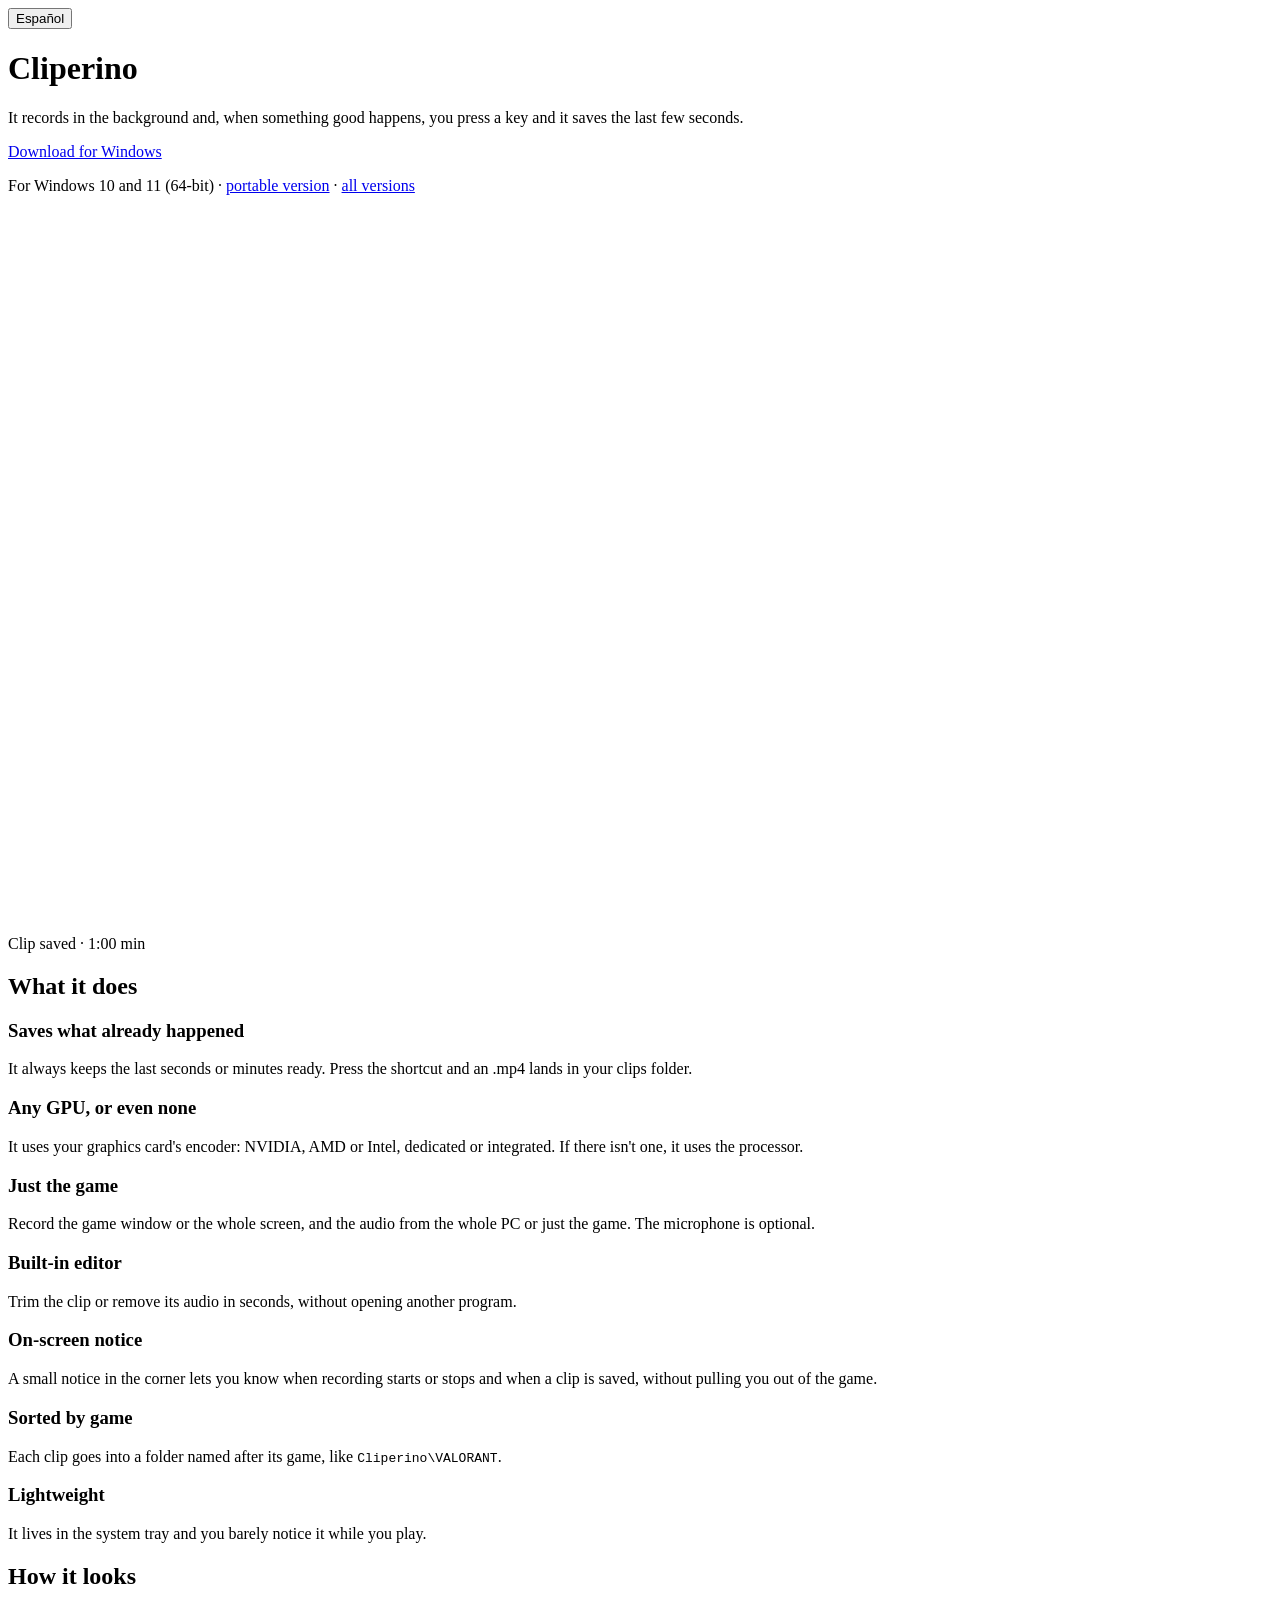
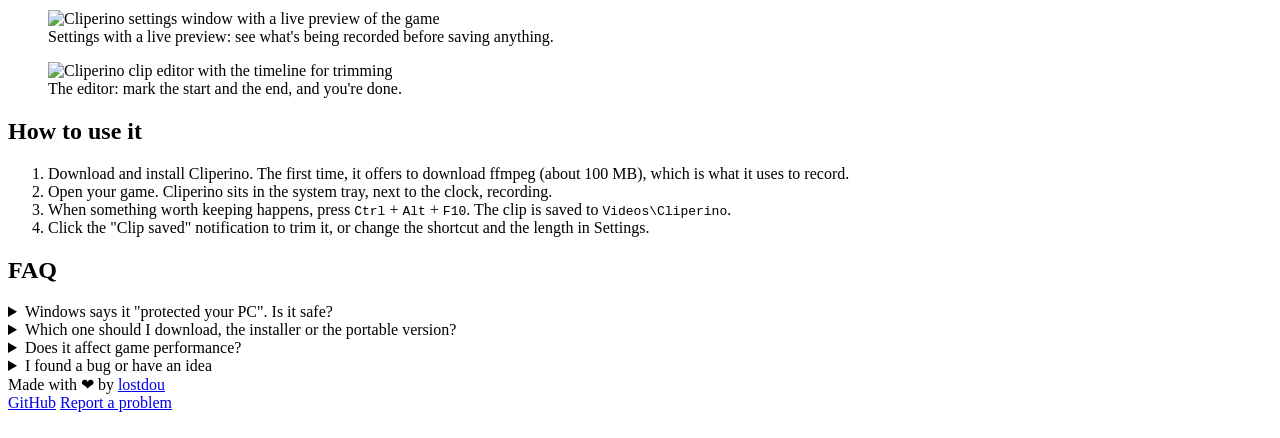
==== web/index.html @ 70def978 "chore: mover el repo a dou-tools" ====
<!doctype html>
<html lang="es">
  <head>
  <meta charset="utf-8">
  <meta name="viewport" content="width=device-width, initial-scale=1">
  <title>Cliperino - Repetición instantánea para Windows</title>
  <meta name="description" content="Cliperino graba en segundo plano y guarda los últimos segundos de tu partida con un atajo. Gratis, liviano y para cualquier GPU.">
  <link rel="stylesheet" href="style.css">
  <link rel="icon" href="icon.ico">
  </head>
<body>

<button class="lang" id="lang" type="button">English</button>

<header>
  <h1 class="logo"><span class="dot"></span>Cliperino</h1>
  <p class="tagline" data-en="It records in the background and, when something good happens, you press a key and it saves the last few seconds.">Graba en segundo plano y, cuando pasa algo bueno, apretás una tecla y te guarda los últimos segundos.</p>
  <a class="download" href="https://github.com/dou-tools/cliperino/releases/latest/download/Cliperino-Setup.exe" data-en="Download for Windows">Descargar para Windows</a>
  <p class="download-note">
    <span data-en="For Windows 10 and 11 (64-bit)">Para Windows 10 y 11 (64 bits)</span> ·
    <a href="https://github.com/dou-tools/cliperino/releases/latest/download/Cliperino.exe" data-en="portable version">versión portable</a> ·
    <a href="https://github.com/dou-tools/cliperino/releases" data-en="all versions">todas las versiones</a>
  </p>
  <div class="demo">
    <video id="demo" src="img/demo.mp4" poster="img/demo.jpg" width="1280" height="720" autoplay muted loop playsinline></video>
    <div class="toast" id="demo-toast" aria-hidden="true">
      <span class="toast-dot"></span>
      <span data-en="Clip saved · 1:00 min">Clip guardado · 1:00 min</span>
    </div>
  </div>
</header>

<main>
  <section>
    <h2 data-en="What it does">Qué hace</h2>
    <div class="features">
      <div class="card">
        <h3 data-en="Saves what already happened">Guarda lo que ya pasó</h3>
        <p data-en="It always keeps the last seconds or minutes ready. Press the shortcut and an .mp4 lands in your clips folder.">Siempre tiene los últimos segundos o minutos listos. Apretás el atajo y queda un .mp4 en tu carpeta de clips.</p>
      </div>
      <div class="card">
        <h3 data-en="Any GPU, or even none">Cualquier GPU, o incluso sin una</h3>
        <p data-en="It uses your graphics card's encoder: NVIDIA, AMD or Intel, dedicated or integrated. If there isn't one, it uses the processor.">Usa el codificador de tu placa: NVIDIA, AMD o Intel, dedicada o integrada. Si no hay, usa el procesador.</p>
      </div>
      <div class="card">
        <h3 data-en="Just the game">Solo el juego</h3>
        <p data-en="Record the game window or the whole screen, and the audio from the whole PC or just the game. The microphone is optional.">Graba la ventana del juego o la pantalla entera, y el audio de toda la PC o solo el del juego. El micrófono es opcional.</p>
      </div>
      <div class="card">
        <h3 data-en="Built-in editor">Editor incluido</h3>
        <p data-en="Trim the clip or remove its audio in seconds, without opening another program.">Recortá el clip o sacale el audio en segundos, sin abrir otro programa.</p>
      </div>
      <div class="card">
        <h3 data-en="On-screen notice">Aviso en pantalla</h3>
        <p data-en="A small notice in the corner lets you know when recording starts or stops and when a clip is saved, without pulling you out of the game.">Un cartel chico en la esquina te avisa cuando empieza o deja de grabar y cuando se guarda un clip, sin sacarte del juego.</p>
      </div>
      <div class="card">
        <h3 data-en="Sorted by game">Ordenado por juego</h3>
        <p data-en="Each clip goes into a folder named after its game, like <code>Cliperino\VALORANT</code>.">Cada clip va a una carpeta con el nombre de su juego, como <code>Cliperino\VALORANT</code>.</p>
      </div>
      <div class="card">
        <h3 data-en="Lightweight">Liviano</h3>
        <p data-en="It lives in the system tray and you barely notice it while you play.">Vive en la bandeja del sistema y casi no se nota mientras jugás.</p>
      </div>
    </div>
  </section>

  <section>
    <h2 data-en="How it looks">Así se ve</h2>
    <figure>
      <img src="img/ajustes.png" alt="Ventana de ajustes de Cliperino con la vista previa en vivo del juego" width="1117" height="468" loading="lazy"
        data-en-src="img/en/settings.png" data-en-alt="Cliperino settings window with a live preview of the game" data-en-width="1087">
      <figcaption data-en="Settings with a live preview: see what's being recorded before saving anything.">Ajustes con vista previa en vivo: ves lo que se está grabando antes de guardar nada.</figcaption>
    </figure>
    <figure>
      <img src="img/editor.png" alt="Editor de clips de Cliperino con la línea de tiempo para recortar" width="1102" height="792" loading="lazy"
        data-en-src="img/en/editor.png" data-en-alt="Cliperino clip editor with the timeline for trimming">
      <figcaption data-en="The editor: mark the start and the end, and you're done.">El editor: marcás el inicio y el fin, y listo.</figcaption>
    </figure>
  </section>

  <section>
    <h2 data-en="How to use it">Cómo se usa</h2>
    <ol class="steps">
      <li data-en="Download and install Cliperino. The first time, it offers to download ffmpeg (about 100 MB), which is what it uses to record.">Descargá e instalá Cliperino. La primera vez te ofrece bajar ffmpeg (unos 100 MB), que es lo que usa para grabar.</li>
      <li data-en="Open your game. Cliperino sits in the system tray, next to the clock, recording.">Abrí tu juego. Cliperino queda en la bandeja del sistema, al lado del reloj, grabando.</li>
      <li data-en="When something worth keeping happens, press <kbd>Ctrl</kbd> + <kbd>Alt</kbd> + <kbd>F10</kbd>. The clip is saved to <code>Videos\Cliperino</code>.">Cuando pase algo que valga la pena, apretá <kbd>Ctrl</kbd> + <kbd>Alt</kbd> + <kbd>F10</kbd>. El clip queda en <code>Videos\Cliperino</code>.</li>
      <li data-en="Click the &quot;Clip saved&quot; notification to trim it, or change the shortcut and the length in Settings.">Hacé clic en el aviso de "Clip guardado" para recortarlo, o cambiá el atajo y la duración desde los Ajustes.</li>
    </ol>
  </section>

  <section>
    <h2 data-en="FAQ">Preguntas frecuentes</h2>
    <details>
      <summary data-en="Windows says it &quot;protected your PC&quot;. Is it safe?">Windows dice que "protegió el equipo". ¿Es seguro?</summary>
      <p data-en="It shows up because Cliperino is a small project and isn't digitally signed. Click &quot;More info&quot; and then &quot;Run anyway&quot;. The full source code is on GitHub for anyone who wants to check it.">Aparece porque Cliperino es un proyecto chico y no está firmado digitalmente. Tocá "Más información" y después "Ejecutar de todas formas". El código está completo en GitHub para quien quiera revisarlo.</p>
    </details>
    <details>
      <summary data-en="Which one should I download, the installer or the portable version?">¿Cuál descargo, el instalador o la portable?</summary>
      <p data-en="The installer, if you're not sure: it puts Cliperino in its place, adds it to the Start menu and can be uninstalled from Windows settings. The portable version is a single .exe you can keep wherever you want.">El instalador, si no sabés cuál elegir: lo deja en su lugar, crea el acceso en el menú Inicio y se desinstala desde la configuración de Windows. La portable es un solo .exe que podés llevar donde quieras.</p>
    </details>
    <details>
      <summary data-en="Does it affect game performance?">¿Afecta el rendimiento del juego?</summary>
      <p data-en="Very little: the graphics card does the recording, and the buffer is saved to disk in 2-second chunks.">Muy poco: la grabación la hace la placa de video y el buffer se guarda en el disco en pedazos de 2 segundos.</p>
    </details>
    <details>
      <summary data-en="I found a bug or have an idea">Encontré un error o tengo una idea</summary>
      <p data-en="Tell me in the <a href=&quot;https://github.com/dou-tools/cliperino/issues&quot;>GitHub issues</a>. You can also get there from Settings → Extras.">Contalo en los <a href="https://github.com/dou-tools/cliperino/issues">issues de GitHub</a>. También se puede abrir desde Ajustes → Extras.</p>
    </details>
  </section>
</main>

<footer>
  <span data-en="Made with ❤ by <a href=&quot;https://lostdou.dev&quot;>lostdou</a>">Hecho con ❤ por <a href="https://lostdou.dev">lostdou</a></span>
  <nav>
    <a href="https://github.com/dou-tools/cliperino">GitHub</a>
    <a href="https://github.com/dou-tools/cliperino/issues" data-en="Report a problem">Reportar un problema</a>
  </nav>
  <img class="hits" src="https://hits.sh/cliperino.lostdou.dev.svg" alt="" width="1" height="1" aria-hidden="true">
</footer>

<script>
  const head = {
    es: {
      title: document.title,
      description: document.querySelector('meta[name="description"]').content,
    },
    en: {
      title: "Cliperino - Instant replay for Windows",
      description: "Cliperino records in the background and saves the last seconds of your game with a shortcut. Free, lightweight and works with any GPU.",
    },
  };

  function swap(element, attribute, english) {
    const key = "es" + attribute;
    if (!(key in element.dataset)) element.dataset[key] = element.getAttribute(attribute);
    element.setAttribute(attribute, english ? element.dataset["en" + attribute[0].toUpperCase() + attribute.slice(1)] : element.dataset[key]);
  }

  function setLanguage(language) {
    const english = language === "en";
    document.documentElement.lang = language;
    document.title = head[language].title;
    document.querySelector('meta[name="description"]').content = head[language].description;
    for (const element of document.querySelectorAll("[data-en]")) {
      if (!("es" in element.dataset)) element.dataset.es = element.innerHTML;
      element.innerHTML = english ? element.dataset.en : element.dataset.es;
    }
    for (const attribute of ["src", "alt", "width"]) {
      for (const element of document.querySelectorAll(`[data-en-${attribute}]`)) swap(element, attribute, english);
    }
    document.getElementById("lang").textContent = english ? "Español" : "English";
  }

  function savedLanguage() {
    try { return localStorage.getItem("lang"); } catch { return null; }
  }

  let current = savedLanguage() || (navigator.language.toLowerCase().startsWith("es") ? "es" : "en");
  if (current === "en") setLanguage("en");

  document.getElementById("lang").addEventListener("click", () => {
    current = current === "en" ? "es" : "en";
    setLanguage(current);
    try { localStorage.setItem("lang", current); } catch {}
  });

  const demo = document.getElementById("demo");
  const toast = document.getElementById("demo-toast");
  demo.addEventListener("timeupdate", () => {
    toast.classList.toggle("visible", demo.currentTime > 7.3 && demo.currentTime < 9.8);
  });
  if (matchMedia("(prefers-reduced-motion: reduce)").matches) {
    demo.removeAttribute("autoplay");
    demo.pause();
    demo.controls = true;
  }
</script>

</body>
</html>
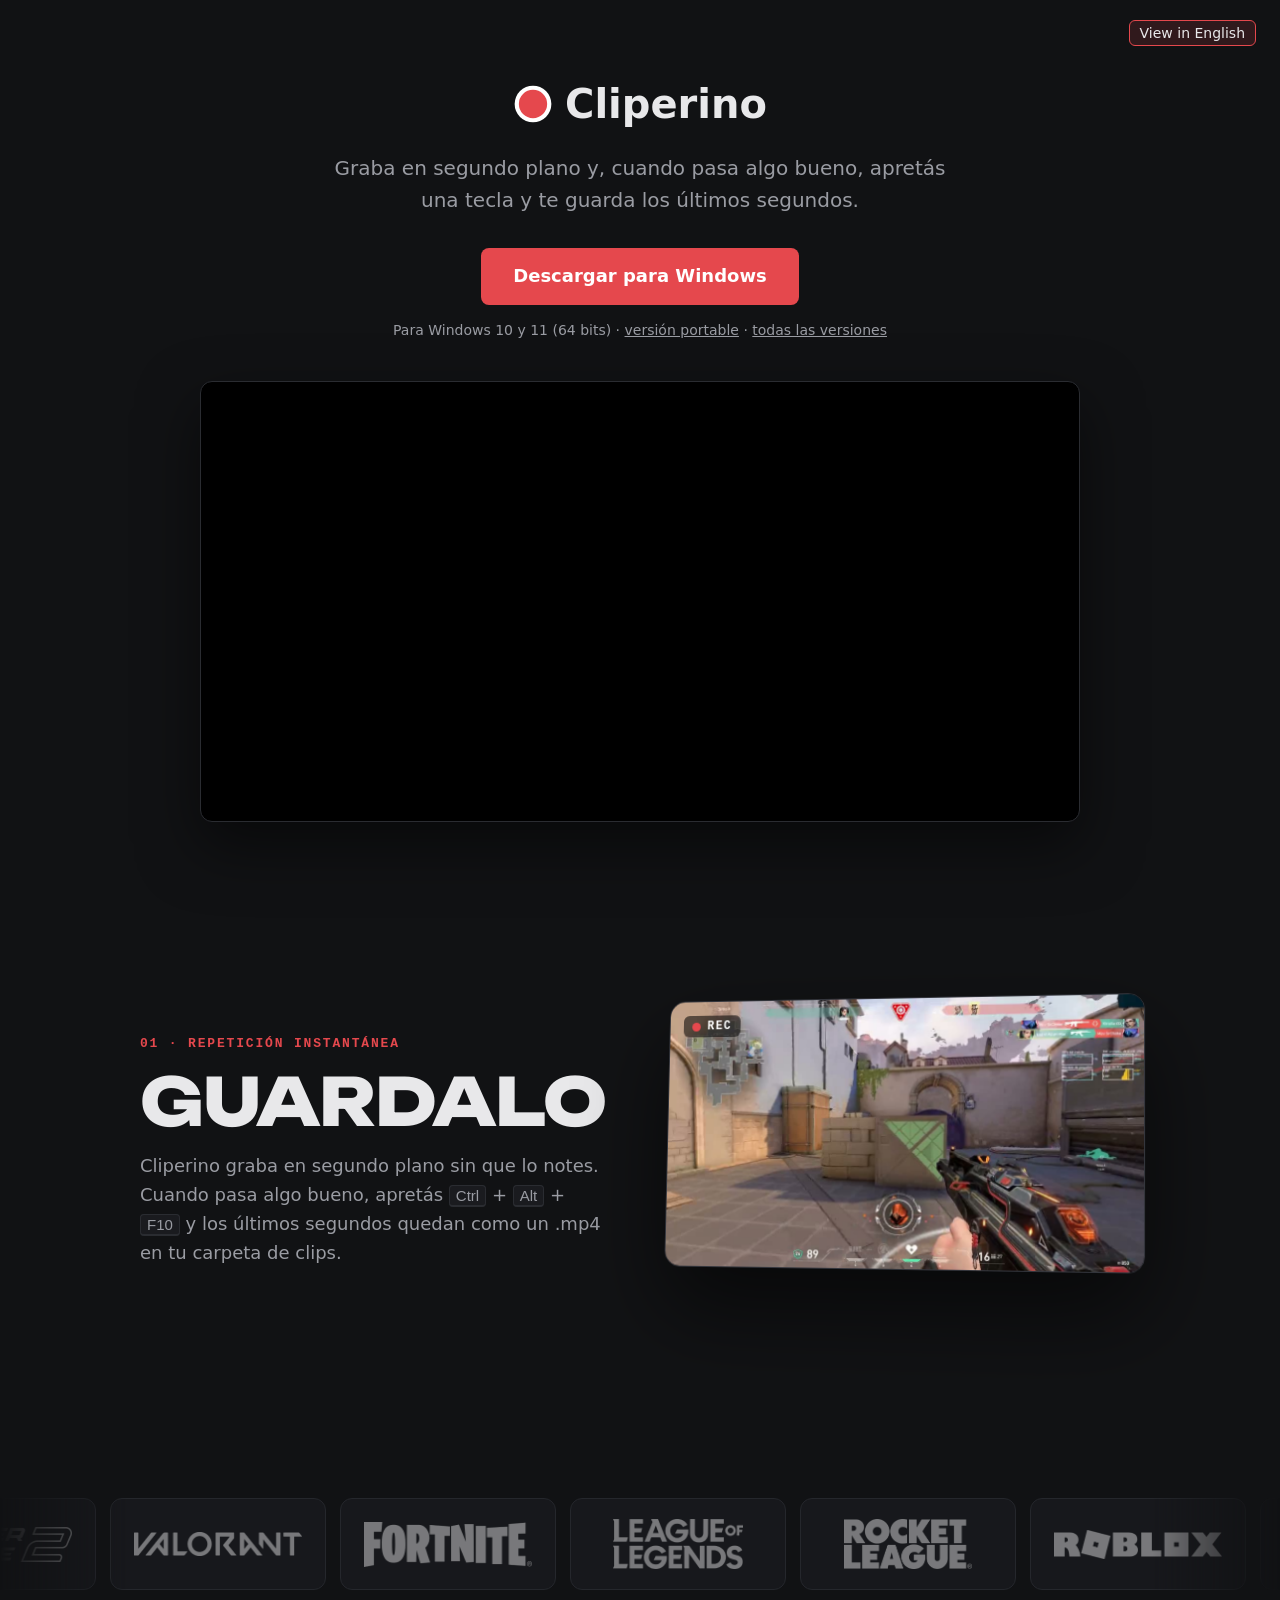
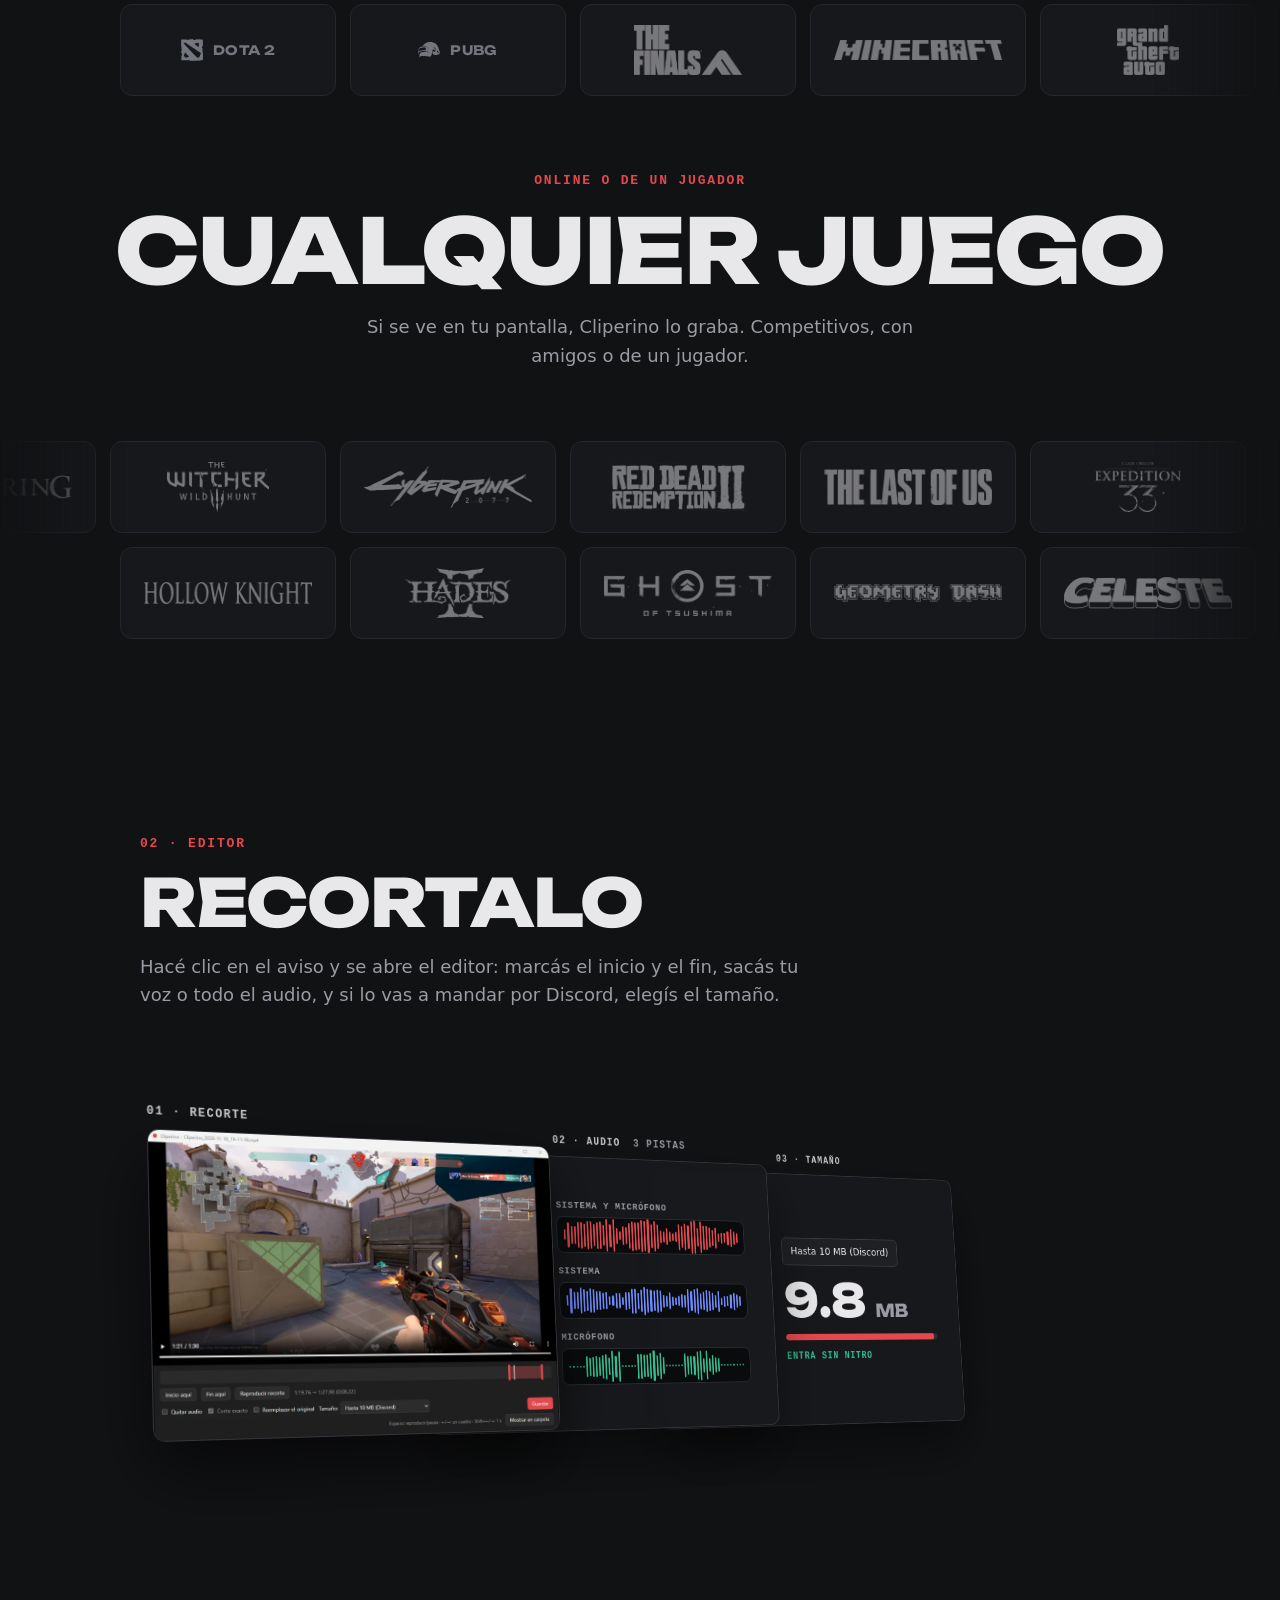
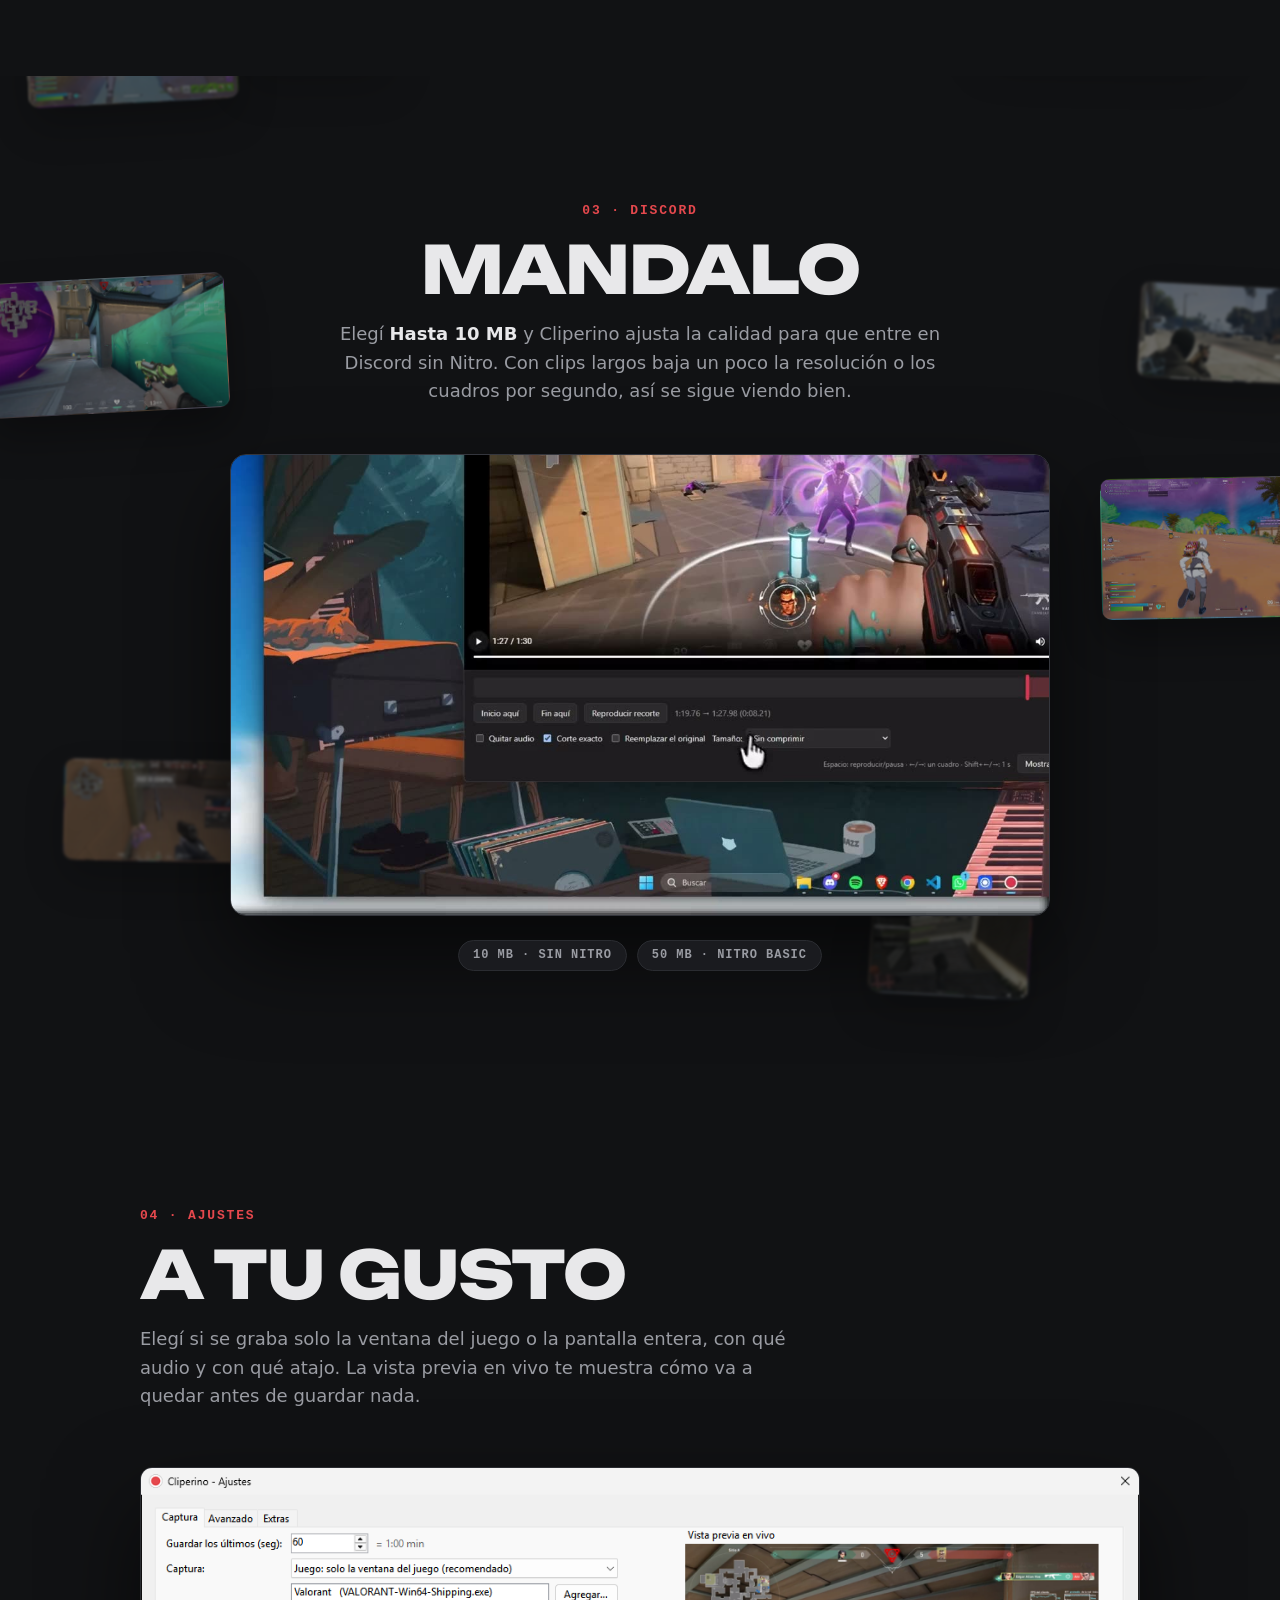
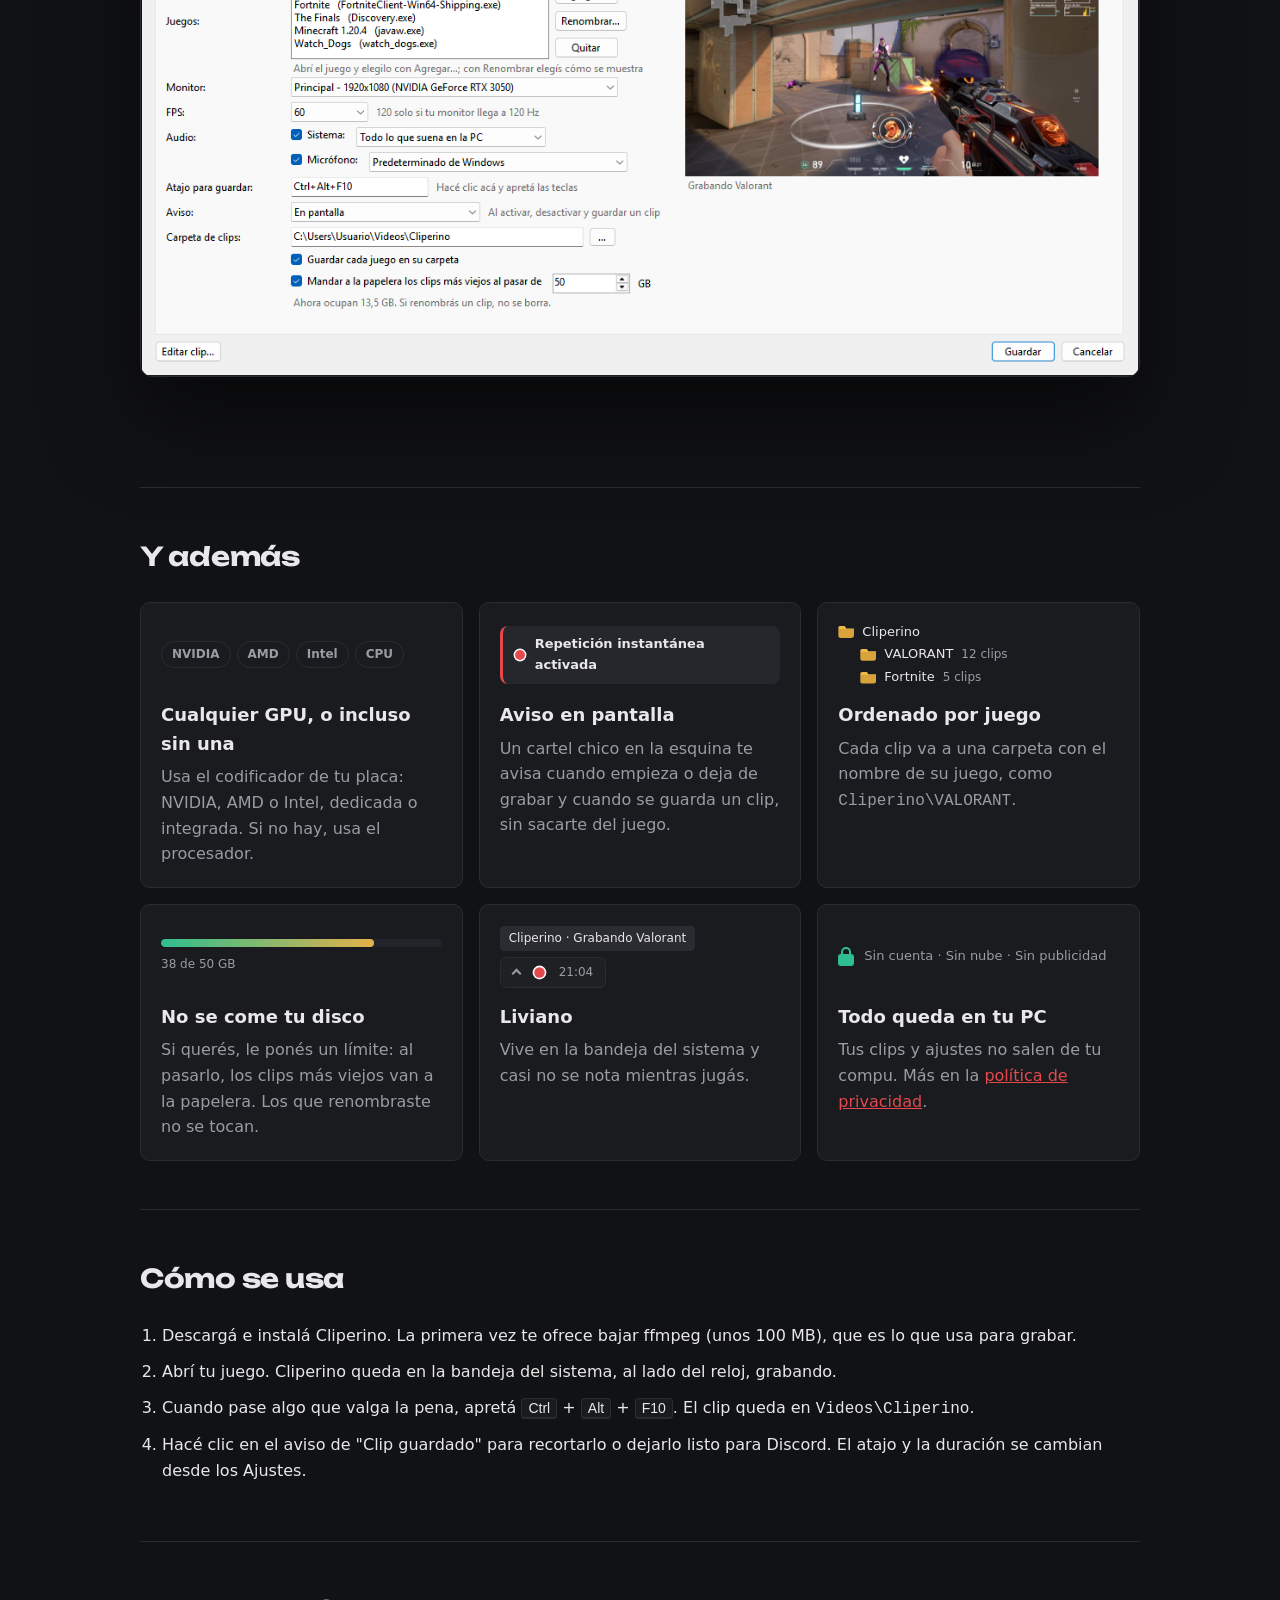
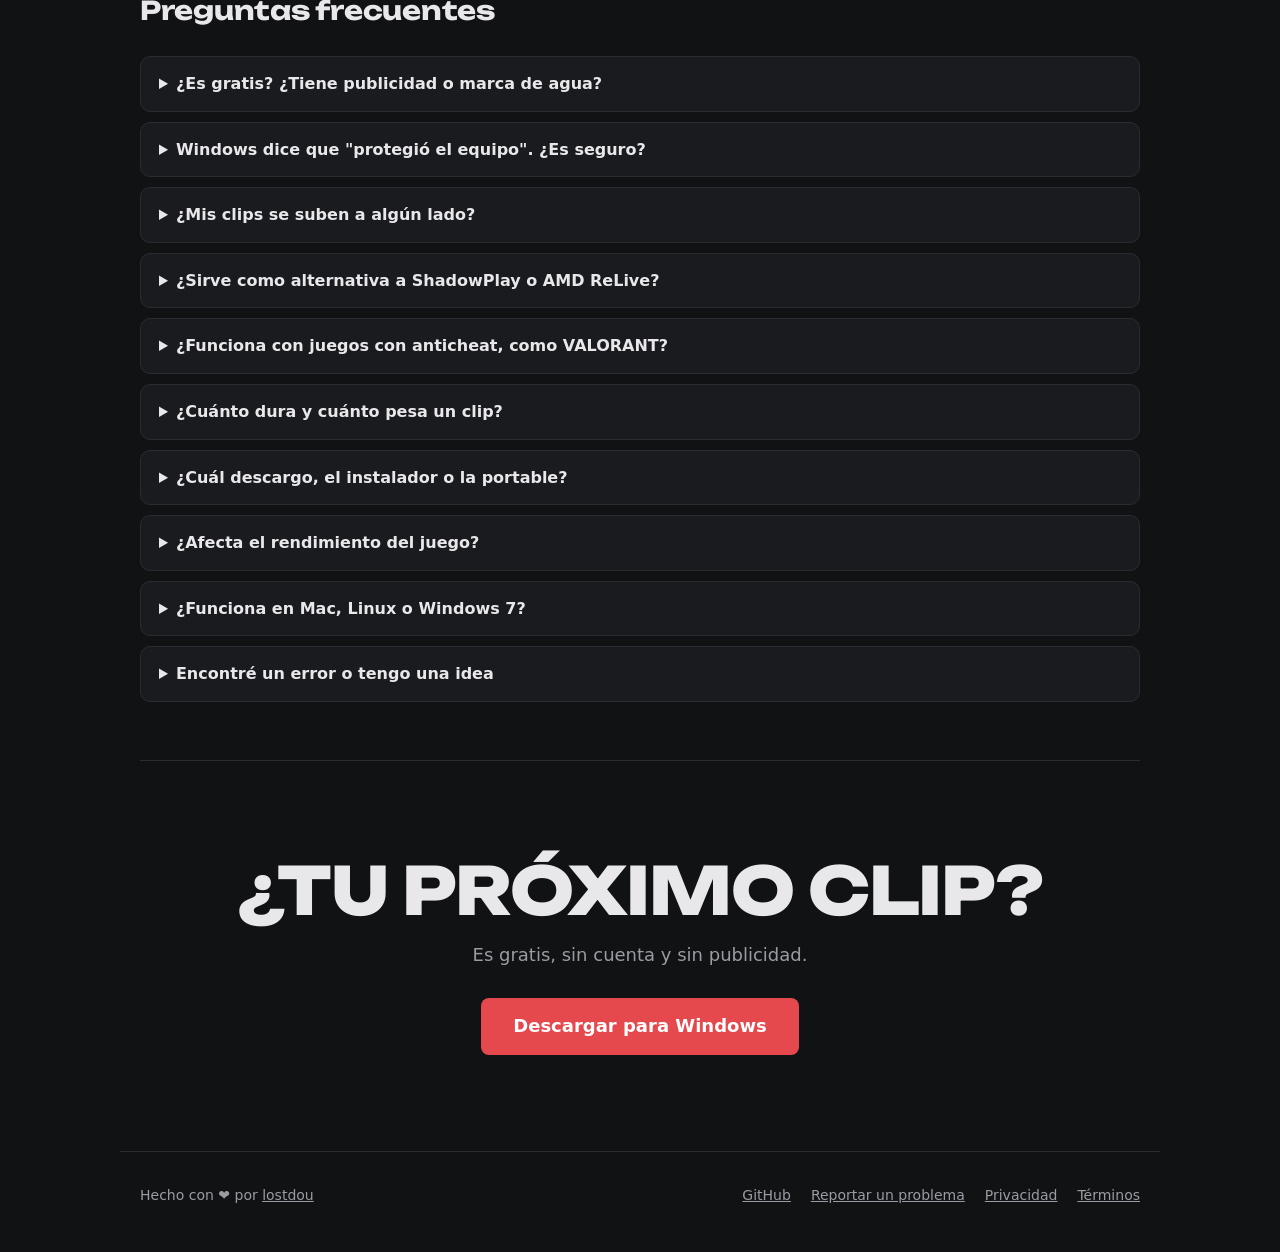
==== commit 85c0bf01: "feat: nueva web con version en ingles, privacidad y terminos" ====
--- a/web/index.html
+++ b/web/index.html
@@ -3,17 +3,180 @@
   <head>
   <meta charset="utf-8">
   <meta name="viewport" content="width=device-width, initial-scale=1">
-  <title>Cliperino - Repetición instantánea para Windows</title>
-  <meta name="description" content="Cliperino graba en segundo plano y guarda los últimos segundos de tu partida con un atajo. Gratis, liviano y para cualquier GPU.">
+  <title data-en="Cliperino - Free instant replay for Windows">Cliperino - Repetición instantánea gratis para Windows</title>
+  <meta name="description" content="Cliperino graba en segundo plano y guarda los últimos segundos de tu partida con un atajo. Gratis, sin cuenta, para cualquier GPU y con clips listos para Discord."
+    data-en-content="Cliperino records in the background and saves the last seconds of your game with a shortcut. Free, no account, works with any GPU and makes clips ready for Discord.">
+  <link rel="canonical" href="https://cliperino.lostdou.dev/">
+  <link rel="alternate" hreflang="es" href="https://cliperino.lostdou.dev/">
+  <link rel="alternate" hreflang="en" href="https://cliperino.lostdou.dev/en/">
+  <link rel="alternate" hreflang="x-default" href="https://cliperino.lostdou.dev/">
+  <meta name="theme-color" content="#111214">
+  <meta property="og:type" content="website">
+  <meta property="og:site_name" content="Cliperino">
+  <meta property="og:url" content="https://cliperino.lostdou.dev/">
+  <meta property="og:title" content="Cliperino - Repetición instantánea gratis para Windows" data-en-content="Cliperino - Free instant replay for Windows">
+  <meta property="og:description" content="Graba en segundo plano y guarda los últimos segundos de tu partida con un atajo. Gratis, sin cuenta y para cualquier GPU." data-en-content="It records in the background and saves the last seconds of your game with a shortcut. Free, no account and works with any GPU.">
+  <meta property="og:image" content="https://cliperino.lostdou.dev/img/social.jpg" data-en-content="https://cliperino.lostdou.dev/img/social-en.jpg">
+  <meta property="og:image:width" content="1200">
+  <meta property="og:image:height" content="630">
+  <meta property="og:image:alt" content="Cliperino, repetición instantánea para Windows" data-en-content="Cliperino, instant replay for Windows">
+  <meta property="og:locale" content="es_AR">
+  <meta property="og:locale:alternate" content="en_US">
+  <meta name="twitter:card" content="summary_large_image">
+  <link rel="preload" href="fonts/unbounded.woff2" as="font" type="font/woff2" crossorigin>
   <link rel="stylesheet" href="style.css">
-  <link rel="icon" href="icon.ico">
+  <link rel="icon" href="icon.ico" sizes="any">
+  <link rel="icon" href="icon.svg" type="image/svg+xml">
+  <script>document.documentElement.classList.add("js");</script>
+  <script type="application/ld+json">
+{
+  "@context": "https://schema.org",
+  "@graph": [
+    {
+      "@type": "SoftwareApplication",
+      "@id": "https://cliperino.lostdou.dev/#app",
+      "name": "Cliperino",
+      "url": "https://cliperino.lostdou.dev/",
+      "description": "Repetición instantánea gratis para Windows: graba en segundo plano y guarda los últimos segundos de tu partida con un atajo. Sin cuenta, para cualquier GPU y con clips listos para Discord.",
+      "applicationCategory": "MultimediaApplication",
+      "operatingSystem": "Windows 10, Windows 11",
+      "offers": {
+        "@type": "Offer",
+        "price": "0",
+        "priceCurrency": "USD"
+      },
+      "downloadUrl": "https://github.com/dou-tools/cliperino/releases/latest/download/Cliperino-Setup.exe",
+      "image": "https://cliperino.lostdou.dev/img/social.jpg",
+      "screenshot": [
+        "https://cliperino.lostdou.dev/img/editor.webp",
+        "https://cliperino.lostdou.dev/img/ajustes.webp"
+      ],
+      "featureList": [
+        "Repetición instantánea: guarda los últimos segundos o minutos con un atajo",
+        "Funciona con placas NVIDIA, AMD o Intel, o con el procesador",
+        "Editor para recortar clips",
+        "Compresión para Discord: hasta 10 MB o 50 MB",
+        "Micrófono en una pista de audio aparte",
+        "Una carpeta por juego",
+        "Límite de espacio que manda los clips viejos a la papelera"
+      ],
+      "inLanguage": [
+        "es",
+        "en"
+      ],
+      "author": {
+        "@type": "Person",
+        "name": "lostdou",
+        "url": "https://lostdou.dev"
+      },
+      "sameAs": [
+        "https://github.com/dou-tools/cliperino"
+      ]
+    },
+    {
+      "@type": "WebSite",
+      "@id": "https://cliperino.lostdou.dev/#site",
+      "url": "https://cliperino.lostdou.dev/",
+      "name": "Cliperino",
+      "inLanguage": "es"
+    },
+    {
+      "@type": "FAQPage",
+      "@id": "https://cliperino.lostdou.dev/#faq",
+      "inLanguage": "es",
+      "mainEntity": [
+        {
+          "@type": "Question",
+          "name": "¿Es gratis? ¿Tiene publicidad o marca de agua?",
+          "acceptedAnswer": {
+            "@type": "Answer",
+            "text": "Es gratis. No tiene publicidad, no pide cuenta y los clips no llevan ninguna marca de agua."
+          }
+        },
+        {
+          "@type": "Question",
+          "name": "Windows dice que \"protegió el equipo\". ¿Es seguro?",
+          "acceptedAnswer": {
+            "@type": "Answer",
+            "text": "Aparece porque Cliperino es un proyecto chico y no está firmado digitalmente. Tocá \"Más información\" y después \"Ejecutar de todas formas\". El código está completo en GitHub para quien quiera revisarlo."
+          }
+        },
+        {
+          "@type": "Question",
+          "name": "¿Mis clips se suben a algún lado?",
+          "acceptedAnswer": {
+            "@type": "Answer",
+            "text": "No. Cliperino no tiene cuentas ni servidores: los clips quedan en tu carpeta y los compartís solo si querés. Los detalles están en la política de privacidad."
+          }
+        },
+        {
+          "@type": "Question",
+          "name": "¿Sirve como alternativa a ShadowPlay o AMD ReLive?",
+          "acceptedAnswer": {
+            "@type": "Answer",
+            "text": "Sí. Hace lo mismo que su repetición instantánea, pero no depende de la marca de tu placa: funciona con NVIDIA, AMD o Intel, e incluso sin placa de video."
+          }
+        },
+        {
+          "@type": "Question",
+          "name": "¿Funciona con juegos con anticheat, como VALORANT?",
+          "acceptedAnswer": {
+            "@type": "Answer",
+            "text": "Sí. Cliperino no se mete en el juego: graba la ventana o la pantalla con las herramientas de captura de Windows, así que no choca con el anticheat."
+          }
+        },
+        {
+          "@type": "Question",
+          "name": "¿Cuánto dura y cuánto pesa un clip?",
+          "acceptedAnswer": {
+            "@type": "Answer",
+            "text": "Elegís cuánto guarda, de 5 segundos a 20 minutos (de fábrica, 1 minuto). Un minuto en calidad equilibrada, a 1080p y 60 FPS, pesa unos 150 MB. Si querés que ocupe menos, bajá la calidad o ponele un límite de espacio a la carpeta."
+          }
+        },
+        {
+          "@type": "Question",
+          "name": "¿Cuál descargo, el instalador o la portable?",
+          "acceptedAnswer": {
+            "@type": "Answer",
+            "text": "El instalador, si no sabés cuál elegir: lo deja en su lugar, crea el acceso en el menú Inicio y se desinstala desde la configuración de Windows. La portable es un solo .exe que podés llevar donde quieras."
+          }
+        },
+        {
+          "@type": "Question",
+          "name": "¿Afecta el rendimiento del juego?",
+          "acceptedAnswer": {
+            "@type": "Answer",
+            "text": "Muy poco: la grabación la hace la placa de video y el buffer se guarda en el disco en pedazos de 2 segundos."
+          }
+        },
+        {
+          "@type": "Question",
+          "name": "¿Funciona en Mac, Linux o Windows 7?",
+          "acceptedAnswer": {
+            "@type": "Answer",
+            "text": "No, por ahora solo funciona en Windows 10 y 11 de 64 bits."
+          }
+        },
+        {
+          "@type": "Question",
+          "name": "Encontré un error o tengo una idea",
+          "acceptedAnswer": {
+            "@type": "Answer",
+            "text": "Contalo en los issues de GitHub. También se puede abrir desde Ajustes → Extras."
+          }
+        }
+      ]
+    }
+  ]
+}
+  </script>
   </head>
 <body>
 
-<button class="lang" id="lang" type="button">English</button>
-
-<header>
-  <h1 class="logo"><span class="dot"></span>Cliperino</h1>
+<a class="lang" id="lang" href="en/" hreflang="en" lang="en" data-en="Español" data-en-href="../" data-en-hreflang="es" data-en-lang="es">English</a>
+
+<header class="hero">
+  <h1 class="logo"><img class="mark" src="icon.svg" alt="" width="40" height="40">Cliperino</h1>
   <p class="tagline" data-en="It records in the background and, when something good happens, you press a key and it saves the last few seconds.">Graba en segundo plano y, cuando pasa algo bueno, apretás una tecla y te guarda los últimos segundos.</p>
   <a class="download" href="https://github.com/dou-tools/cliperino/releases/latest/download/Cliperino-Setup.exe" data-en="Download for Windows">Descargar para Windows</a>
   <p class="download-note">
@@ -31,52 +194,190 @@
 </header>
 
 <main>
+  <section class="scene save">
+    <div class="scene-text reveal">
+      <span class="eyebrow">01 · <span data-en="Instant replay">Repetición instantánea</span></span>
+      <h2 class="display" data-en="Save it">Guardalo</h2>
+      <p data-en="Cliperino records in the background without you noticing. When something good happens, press <kbd>Ctrl</kbd> + <kbd>Alt</kbd> + <kbd>F10</kbd> and the last few seconds land as an .mp4 in your clips folder.">Cliperino graba en segundo plano sin que lo notes. Cuando pasa algo bueno, apretás <kbd>Ctrl</kbd> + <kbd>Alt</kbd> + <kbd>F10</kbd> y los últimos segundos quedan como un .mp4 en tu carpeta de clips.</p>
+    </div>
+    <div class="stage" data-scroll>
+      <div class="screen">
+        <video src="img/guardar.mp4" poster="img/guardar.jpg" width="960" height="540" muted loop playsinline preload="none" data-play-visible></video>
+        <span class="rec" aria-hidden="true"><span class="rec-dot"></span>REC</span>
+        <div class="screen-toast" aria-hidden="true"><span class="toast-dot"></span><span data-en="Clip saved · 1:00 min">Clip guardado · 1:00 min</span></div>
+      </div>
+      <div class="screen-keys" aria-hidden="true"><kbd>Ctrl</kbd><kbd>Alt</kbd><kbd>F10</kbd></div>
+    </div>
+  </section>
+
+  <section class="wall" data-scroll>
+    <div class="wall-row"><ul class="wall-track" data-marquee style="--speed:80s">
+      <li><img src="img/juegos/counterstrike2.webp" alt="Counter-Strike 2" width="170" height="35" loading="lazy"></li>
+      <li><img src="img/juegos/valorant.webp" alt="VALORANT" width="170" height="24" loading="lazy"></li>
+      <li><img src="img/juegos/fortnite.webp" alt="Fortnite" width="170" height="46" loading="lazy"></li>
+      <li><img src="img/juegos/leagueoflegends.webp" alt="League of Legends" width="136" height="52" loading="lazy"></li>
+      <li><img src="img/juegos/rocketleague.webp" alt="Rocket League" width="134" height="52" loading="lazy"></li>
+      <li><img src="img/juegos/roblox.webp" alt="Roblox" width="170" height="30" loading="lazy"></li>
+      <li><img src="img/juegos/overwatch2.webp" alt="Overwatch 2" width="170" height="18" loading="lazy"></li>
+      <li><img src="img/juegos/apexlegends.webp" alt="Apex Legends" width="81" height="52" loading="lazy"></li>
+      <li><img src="img/juegos/marvelrivals.webp" alt="Marvel Rivals" width="136" height="52" loading="lazy"></li>
+      <li><img src="img/juegos/siegex.webp" alt="Rainbow Six Siege X" width="170" height="50" loading="lazy"></li>
+    </ul></div>
+    <div class="wall-row reverse"><ul class="wall-track" data-marquee style="--speed:95s">
+      <li class="named"><svg viewBox="0 0 24 24" aria-hidden="true"><path d="M 9.817 23.607 L 9.471 23.313 L 9.003 23.273 C 8.419 23.225 8.147 23.172 7.817 23.041 L 7.559 22.938 L 7.281 23.048 C 7.045 23.143 6.467 23.229 6.028 23.236 C 6.004 23.236 5.964 23.18 5.939 23.111 C 5.911 23.041 5.862 22.974 5.824 22.961 C 5.789 22.949 5.527 23.007 5.237 23.094 L 4.712 23.252 L 4.523 23.161 C 4.285 23.045 4.185 23.047 3.787 23.168 C 3.484 23.262 3.446 23.264 3.203 23.212 C 2.84 23.136 2.537 23.141 1.854 23.238 C 1.11 23.344 1.094 23.344 0.875 23.194 C 0.728 23.094 0.648 23.069 0.469 23.069 C 0.266 23.069 0.244 23.06 0.221 22.965 C 0.206 22.906 0.225 22.787 0.264 22.688 C 0.376 22.41 0.42 21.736 0.432 20.125 L 0.444 18.62 L 0.655 18.635 L 0.863 18.65 L 0.895 17.78 C 0.911 17.302 0.927 16.611 0.93 16.246 L 0.935 15.586 L 0.823 15.506 C 0.518 15.283 0.532 15.315 0.405 14.588 C 0.339 14.211 0.274 13.658 0.259 13.358 C 0.234 12.826 0.236 12.811 0.334 12.7 L 0.434 12.586 L 0.682 12.799 C 0.82 12.916 0.937 12.993 0.948 12.969 C 0.984 12.856 0.871 11.508 0.813 11.338 C 0.775 11.238 0.747 11.101 0.747 11.03 C 0.747 10.962 0.679 10.778 0.594 10.618 L 0.443 10.329 L 0.494 9.816 C 0.561 9.136 0.475 8.636 0.19 8.034 L 0.065 7.763 L 0.144 7.09 L 0.228 6.416 L 0.14 6.067 L 0.049 5.717 L 0.154 5.326 L 0.255 4.933 L 0.14 4.553 L 0.021 4.174 L 0.164 3.774 C 0.305 3.385 0.308 3.364 0.305 2.73 C 0.303 2.016 0.228 1.551 0.08 1.365 C -0.047 1.203 -0.026 1.092 0.163 0.919 C 0.253 0.834 0.328 0.726 0.328 0.681 C 0.328 0.612 0.359 0.599 0.549 0.595 C 0.669 0.595 1.039 0.563 1.372 0.525 L 1.979 0.452 L 2.773 0.569 C 3.565 0.684 3.566 0.684 4.652 0.638 L 5.74 0.591 L 5.997 0.746 L 6.257 0.899 L 7.312 0.884 L 8.368 0.869 L 8.724 0.74 C 8.918 0.669 9.229 0.545 9.414 0.461 C 9.596 0.377 9.927 0.264 10.144 0.204 L 10.542 0.099 L 11.056 0.261 L 11.57 0.425 L 12.014 0.276 L 12.456 0.127 L 12.933 0.285 C 13.196 0.371 13.684 0.583 14.022 0.757 L 14.633 1.069 L 15.273 1.051 C 15.758 1.036 15.924 1.018 15.95 0.973 C 15.97 0.942 16.031 0.758 16.083 0.566 L 16.178 0.215 L 16.783 0.235 C 17.236 0.251 17.642 0.299 18.384 0.429 L 19.379 0.605 L 19.638 0.501 C 19.778 0.444 20.046 0.375 20.233 0.351 C 20.546 0.309 20.6 0.314 21.027 0.422 C 21.425 0.522 21.562 0.537 22.109 0.537 C 22.454 0.537 22.812 0.522 22.907 0.506 C 23.07 0.478 23.097 0.489 23.428 0.728 C 23.621 0.866 23.792 1.001 23.807 1.03 C 23.824 1.057 23.86 1.203 23.884 1.354 L 23.93 1.632 L 23.721 2.028 C 23.604 2.246 23.507 2.443 23.507 2.466 C 23.507 2.489 23.555 2.527 23.611 2.554 C 23.668 2.579 23.764 2.677 23.826 2.771 L 23.937 2.941 L 23.912 5.226 C 23.897 6.483 23.872 7.604 23.858 7.715 L 23.831 7.919 L 23.486 7.897 L 23.142 7.87 L 23.113 8.061 C 23.097 8.164 23.084 8.353 23.084 8.485 C 23.084 8.677 23.054 8.778 22.924 9.031 L 22.761 9.342 L 22.851 9.471 C 22.901 9.543 23.072 9.736 23.231 9.901 L 23.523 10.206 L 23.434 10.529 L 23.344 10.854 L 23.451 11.542 C 23.575 12.369 23.566 12.577 23.363 13.293 C 23.282 13.58 23.217 13.846 23.217 13.886 C 23.217 13.961 23.272 13.98 23.644 14.031 C 23.809 14.052 23.844 14.072 23.844 14.147 C 23.844 14.196 23.87 15.251 23.904 16.492 C 24.011 20.567 24.021 21.456 23.971 22.38 C 23.944 22.862 23.913 23.262 23.904 23.271 C 23.894 23.28 23.563 23.147 23.166 22.976 L 22.443 22.668 L 22.131 22.803 C 21.809 22.942 21.777 22.978 21.735 23.245 C 21.706 23.422 21.728 23.414 20.935 23.576 L 20.468 23.672 L 20.014 23.52 C 19.594 23.379 19.537 23.369 19.206 23.391 C 18.959 23.406 18.789 23.394 18.644 23.351 C 18.436 23.292 18.436 23.292 18.087 23.453 L 17.735 23.612 L 16.435 23.612 C 15.066 23.61 14.784 23.632 13.841 23.807 C 13.189 23.927 12.96 23.922 11.819 23.785 L 11.217 23.711 L 10.796 23.807 C 10.562 23.861 10.326 23.903 10.27 23.901 C 10.202 23.901 10.046 23.8 9.819 23.607 L 9.817 23.607 Z M 7.284 19.918 C 8.289 19.539 9.118 19.223 9.123 19.216 C 9.136 19.202 5.206 15.39 4.684 14.909 C 4.539 14.775 4.409 14.672 4.399 14.682 C 4.39 14.693 4.07 15.547 3.69 16.577 C 3.27 17.715 3.011 18.476 3.032 18.508 C 3.057 18.55 5.424 20.599 5.451 20.605 C 5.454 20.605 6.279 20.296 7.284 19.918 Z M 20.796 17.829 C 21.319 16.564 21.732 15.519 21.718 15.504 C 21.699 15.483 11.888 8.858 5.02 4.226 L 4.469 3.855 L 3.569 4.262 C 3.072 4.484 2.673 4.687 2.68 4.709 C 2.69 4.737 6.011 8.219 10.064 12.449 L 17.432 20.141 L 18.638 20.133 L 19.847 20.125 L 20.796 17.829 Z M 19.434 6.972 C 19.607 6.01 19.75 5.191 19.75 5.151 C 19.75 5.108 19.497 4.902 19.074 4.605 C 18.702 4.343 18.373 4.115 18.344 4.096 C 18.291 4.063 14.442 5.104 14.447 5.149 C 14.451 5.179 19.091 8.748 19.107 8.731 C 19.115 8.725 19.261 7.932 19.434 6.972 Z"/></svg>Dota 2</li>
+      <li class="named"><svg viewBox="0 0 24 24" aria-hidden="true"><path d="M1.425 20.693c-.107-.247-.132-.4-.131-.8 0-.376.015-.478.208-1.416a38 38 0 0 0 .2-1.015c-.1-.056-.481-.376-.7-.587-.49-.472-.799-.938-.942-1.415-.059-.195-.067-.282-.056-.592.013-.341.02-.378.127-.599a2 2 0 0 1 .257-.39c.14-.15.145-.161.188-.465.024-.171.072-.493.105-.715.054-.36.056-.424.018-.592a2.84 2.84 0 0 1 .082-1.529c.358-.99 1.39-1.681 3-2.007 1.226-.249 2.815-.265 4.374-.045 1.537.218 3.344.715 5.011 1.38.214.086.392.152.396.148.014-.014-1.28-.668-1.61-.814A17 17 0 0 0 8.28 8.073C7.472 7.92 7.22 7.9 6.147 7.9c-.931 0-1.068.007-1.46.073a7 7 0 0 0-.836.18c-.1.03-.056-.046.082-.141.516-.356 1.36-.69 2.23-.886.853-.191.851-.177.023-.165-.407.006-.74.002-.74-.009s.025-.041.055-.068a10 10 0 0 0 .342-.376c.493-.56 1.253-1.22 1.923-1.667 1.278-.854 2.553-1.345 4.124-1.588.51-.08 2.061-.08 2.6 0 1.682.245 2.964.707 4.14 1.49.554.37.864.624 1.339 1.101.953.958 1.613 2.02 2.191 3.527.31.808.601 1.76.756 2.474l.072.331.164.115c.09.063.183.152.206.198s.166.448.316.894c.151.445.286.814.3.82s.026.111.026.234c0 .213-.004.225-.086.264-.106.05-1.037.255-1.16.255-.127 0-.23-.11-.322-.343l-.177-.436c-.054-.128-.172-.416-.263-.638-.302-.739-.295-.725-.394-.766-.08-.033-.128-.026-.393.064-.166.057-.35.13-.407.165a.55.55 0 0 0-.221.4c-.001.091.23.762.289.84.067.089 1.591 1.11 1.688 1.131.06.013.253-.014.528-.074l.438-.094c.003 0 .016.215.028.478.021.45.018.486-.043.607-.104.204-.003.16-1.67.723-1.314.444-1.564.497-2.353.497a4.5 4.5 0 0 1-2.388-.644c-.48-.283-1.052-.767-1.224-1.037-.133-.209-.16-.04.34-2.195.1-.427.194-.781.211-.787.017-.005.09.1.163.236s.164.266.202.29.287.14.552.259c.409.182.515.217.695.228a.82.82 0 0 0 .79-.41c.083-.131.097-.2.213-1.07l.158-1.178c.098-.725.09-.957-.046-1.248-.153-.327-.328-.474-.881-.741-.918-.444-.862-.435-1.279-.204-.158.088-.29.161-.293.164a8 8 0 0 0 .313-.006l.318-.01.52.24c.408.19.555.275.678.392.301.29.393.655.31 1.241-.052.37-.085.458-.23.615-.185.202-.334.269-.596.27-.208 0-.243-.01-.732-.24-.509-.24-.516-.242-.79-.249l-.276-.007-.039.156-.166.685c-.162.673-.477 1.976-.735 3.038-.11.454-.258 1.063-.327 1.355-.159.668-.214.86-.307 1.075-.219.503-.689.99-1.2 1.245-.578.287-1.076.342-1.828.205a45 45 0 0 0-4.48-.615c-.606-.053-2.655-.053-3.051 0-.826.111-1.187.19-1.535.337a1.93 1.93 0 0 0-.847.672c-.174.257-.253.71-.191 1.092.029.177-.008.192-.079.03zm.317-3.394c0-.028.06-.365.165-.929.1-.538.212-.748.576-1.086.604-.56 1.758-.924 3.331-1.05.557-.045 2.451-.014 3.072.05 1.287.131 1.77.195 2.88.38.906.151.886.15.7.073a58 58 0 0 0-2.054-.744c-1.222-.412-1.941-.578-3.207-.74-.625-.08-2.496-.081-3.082-.001-1.13.154-1.95.382-2.568.717-.523.282-.895.643-1.049 1.02-.09.22-.075.702.03.956.124.299.332.586.65.9.436.428.556.526.556.454m-.558-4.09c.15-.107.649-.33.963-.43.525-.169.957-.256 1.805-.367.497-.065 2.617-.093 3.284-.043l.716.053c.286.022.316-.01.392-.418l.184-.974c.19-1 .248-1.318.249-1.375 0-.105-.107-.19-.281-.217-.792-.129-2.275-.198-3.255-.153-2.203.1-3.583.628-4.102 1.566a1.6 1.6 0 0 0-.219.662q-.018.188.01.105c.143-.436.52-.88.926-1.094.237-.125.26-.132.26-.088 0 .015-.063.058-.14.096q-.273.131-.513.593c-.153.295-.193.468-.297 1.291a61 61 0 0 1-.096.74c-.021.135-.008.14.114.053m9.586-.184c.066-.052.078-.085.078-.236 0-.159-.01-.184-.102-.266-.12-.108-.188-.114-.298-.028-.161.128-.122.44.069.544.11.06.16.057.253-.014m7.349-1.91c.223-.15.319-.421.251-.712-.118-.515-.662-.73-.966-.384-.283.322-.166.91.22 1.1.178.088.361.087.495-.004m-.321-.32c-.187-.102-.245-.433-.103-.586.108-.117.285-.115.4.006.166.172.172.42.016.551-.105.088-.19.096-.313.029m-6.548-.146c.098-.139.036-.446-.105-.521-.09-.049-.204-.039-.257.022-.14.16-.142.312-.003.476.1.12.29.132.366.023z"/></svg>PUBG</li>
+      <li><img src="img/juegos/thefinals.webp" alt="THE FINALS" width="112" height="52" loading="lazy"></li>
+      <li><img src="img/juegos/minecraft.webp" alt="Minecraft" width="170" height="20" loading="lazy"></li>
+      <li><img src="img/juegos/gta.webp" alt="Grand Theft Auto" width="66" height="52" loading="lazy"></li>
+      <li><img src="img/juegos/rust.webp" alt="Rust" width="170" height="40" loading="lazy"></li>
+      <li><img src="img/juegos/deadbydaylight.webp" alt="Dead by Daylight" width="170" height="30" loading="lazy"></li>
+      <li><img src="img/juegos/callofduty.webp" alt="Call of Duty" width="170" height="30" loading="lazy"></li>
+      <li><img src="img/juegos/amongus.webp" alt="Among Us" width="170" height="44" loading="lazy"></li>
+      <li><img src="img/juegos/osu.webp" alt="osu!" width="50" height="52" loading="lazy"></li>
+    </ul></div>
+    <div class="wall-head reveal">
+      <span class="eyebrow" data-en="Online or single-player">Online o de un jugador</span>
+      <h2 class="display" data-en="Any game">Cualquier juego</h2>
+      <p data-en="If it's on your screen, Cliperino records it. Competitive, with friends or on your own.">Si se ve en tu pantalla, Cliperino lo graba. Competitivos, con amigos o de un jugador.</p>
+    </div>
+    <div class="wall-row"><ul class="wall-track" data-marquee style="--speed:90s">
+      <li><img src="img/juegos/eldenring.webp" alt="Elden Ring" width="170" height="25" loading="lazy"></li>
+      <li><img src="img/juegos/witcher3.webp" alt="The Witcher 3" width="106" height="52" loading="lazy"></li>
+      <li><img src="img/juegos/cyberpunk2077.webp" alt="Cyberpunk 2077" width="170" height="42" loading="lazy"></li>
+      <li><img src="img/juegos/rdr2.webp" alt="Red Dead Redemption 2" width="144" height="52" loading="lazy"></li>
+      <li><img src="img/juegos/thelastofus.webp" alt="The Last of Us" width="170" height="36" loading="lazy"></li>
+      <li><img src="img/juegos/clairobscur.webp" alt="Clair Obscur: Expedition 33" width="90" height="52" loading="lazy"></li>
+      <li><img src="img/juegos/blackmythwukong.webp" alt="Black Myth: Wukong" width="170" height="40" loading="lazy"></li>
+      <li><img src="img/juegos/godofwar.webp" alt="God of War" width="170" height="35" loading="lazy"></li>
+      <li><img src="img/juegos/residentevil4.webp" alt="Resident Evil 4" width="170" height="32" loading="lazy"></li>
+      <li><img src="img/juegos/sekiro.webp" alt="Sekiro: Shadows Die Twice" width="170" height="42" loading="lazy"></li>
+    </ul></div>
+    <div class="wall-row reverse"><ul class="wall-track" data-marquee style="--speed:75s">
+      <li><img src="img/juegos/hollowknight.webp" alt="Hollow Knight" width="170" height="22" loading="lazy"></li>
+      <li><img src="img/juegos/hades2.webp" alt="Hades II" width="110" height="52" loading="lazy"></li>
+      <li><img src="img/juegos/ghostoftsushima.webp" alt="Ghost of Tsushima" width="170" height="47" loading="lazy"></li>
+      <li><img src="img/juegos/geometrydash.webp" alt="Geometry Dash" width="170" height="18" loading="lazy"></li>
+      <li><img src="img/juegos/celeste.webp" alt="Celeste" width="170" height="32" loading="lazy"></li>
+      <li><img src="img/juegos/undertale.webp" alt="Undertale" width="170" height="17" loading="lazy"></li>
+      <li><img src="img/juegos/portal2.webp" alt="Portal 2" width="170" height="36" loading="lazy"></li>
+      <li><img src="img/juegos/balatro.webp" alt="Balatro" width="154" height="52" loading="lazy"></li>
+      <li><img src="img/juegos/subnautica.webp" alt="Subnautica" width="170" height="17" loading="lazy"></li>
+      <li><img src="img/juegos/minecraft.webp" alt="Minecraft" width="170" height="20" loading="lazy"></li>
+    </ul></div>
+  </section>
+
+  <section class="scene wide edit">
+    <div class="scene-text reveal">
+      <span class="eyebrow">02 · <span data-en="Editor">Editor</span></span>
+      <h2 class="display" data-en="Trim it">Recortalo</h2>
+      <p data-en="Click the notice and the editor opens: mark the start and the end, drop your voice or all the audio, and if it's going to Discord, pick the size.">Hacé clic en el aviso y se abre el editor: marcás el inicio y el fin, sacás tu voz o todo el audio, y si lo vas a mandar por Discord, elegís el tamaño.</p>
+    </div>
+    <div class="layers" data-scroll data-tracks aria-hidden="true">
+      <div class="layer layer-size">
+        <span class="layer-label">03 · <span data-en="Size">Tamaño</span></span>
+        <div class="size-panel">
+          <span class="size-select" data-en="Up to 10 MB (Discord)">Hasta 10 MB (Discord)</span>
+          <span class="size-value">9.8 <small>MB</small></span>
+          <span class="size-bar"><span></span></span>
+          <span class="size-note" data-en="fits without Nitro">entra sin Nitro</span>
+        </div>
+      </div>
+      <div class="layer layer-audio">
+        <span class="layer-label">02 · Audio <i data-en="3 tracks">3 pistas</i></span>
+        <div class="audio-panel">
+          <div class="track"><span data-en="System and microphone">Sistema y micrófono</span><div class="wave" data-wave="mix"></div></div>
+          <div class="track"><span data-en="System">Sistema</span><div class="wave" data-wave="system"></div></div>
+          <div class="track"><span data-en="Microphone">Micrófono</span><div class="wave" data-wave="microphone"></div></div>
+        </div>
+      </div>
+      <div class="layer layer-trim">
+        <span class="layer-label">01 · <span data-en="Trim">Recorte</span></span>
+        <img src="img/editor.webp" alt="" width="1102" height="792" loading="lazy" data-en-src="img/en/editor.webp">
+      </div>
+    </div>
+  </section>
+
+  <section class="scene share" data-scroll>
+    <div class="floaters" aria-hidden="true">
+      <span class="floater" style="--x:2%;--y:4%;--w:210px;--depth:0.55;--c:0;--r:0"></span>
+      <span class="floater" style="--x:19%;--y:-2%;--w:150px;--depth:0.3;--c:1;--r:0"></span>
+      <span class="floater" style="--x:77%;--y:2%;--w:230px;--depth:0.75;--c:2;--r:0"></span>
+      <span class="floater" style="--x:89%;--y:30%;--w:170px;--depth:0.4;--c:3;--r:0"></span>
+      <span class="floater" style="--x:-1%;--y:40%;--w:240px;--depth:0.85;--c:0;--r:1"></span>
+      <span class="floater" style="--x:86%;--y:62%;--w:250px;--depth:0.95;--c:1;--r:1"></span>
+      <span class="floater" style="--x:5%;--y:78%;--w:180px;--depth:0.45;--c:2;--r:1"></span>
+      <span class="floater" style="--x:68%;--y:90%;--w:160px;--depth:0.35;--c:3;--r:1"></span>
+    </div>
+    <div class="share-head reveal">
+      <span class="eyebrow">03 · Discord</span>
+      <h2 class="display" data-en="Send it">Mandalo</h2>
+      <p data-en="Pick <strong>Up to 10 MB</strong> and Cliperino adjusts the quality so it fits on Discord without Nitro. With long clips it lowers the resolution or frame rate a little, so it still looks good.">Elegí <strong>Hasta 10 MB</strong> y Cliperino ajusta la calidad para que entre en Discord sin Nitro. Con clips largos baja un poco la resolución o los cuadros por segundo, así se sigue viendo bien.</p>
+    </div>
+    <div class="share-card">
+      <video src="img/discord.mp4" poster="img/discord.jpg" width="1280" height="720" muted loop playsinline preload="none" data-play-visible></video>
+    </div>
+    <div class="share-chips">
+      <span data-en="10 MB · no Nitro">10 MB · sin Nitro</span>
+      <span>50 MB · Nitro Basic</span>
+    </div>
+  </section>
+
+  <section class="scene wide tune">
+    <div class="scene-text reveal">
+      <span class="eyebrow">04 · <span data-en="Settings">Ajustes</span></span>
+      <h2 class="display" data-en="Your way">A tu gusto</h2>
+      <p data-en="Choose between just the game window or the whole screen, which audio and which shortcut. The live preview shows how it'll look before you save anything.">Elegí si se graba solo la ventana del juego o la pantalla entera, con qué audio y con qué atajo. La vista previa en vivo te muestra cómo va a quedar antes de guardar nada.</p>
+    </div>
+    <div class="tilt" data-scroll>
+      <img src="img/ajustes.webp" alt="Ventana de ajustes de Cliperino con la vista previa en vivo del juego" width="1159" height="590" loading="lazy"
+        data-en-src="img/en/settings.webp" data-en-alt="Cliperino settings window with a live preview of the game" data-en-width="1122">
+    </div>
+  </section>
+
   <section>
-    <h2 data-en="What it does">Qué hace</h2>
-    <div class="features">
-      <div class="card">
-        <h3 data-en="Saves what already happened">Guarda lo que ya pasó</h3>
-        <p data-en="It always keeps the last seconds or minutes ready. Press the shortcut and an .mp4 lands in your clips folder.">Siempre tiene los últimos segundos o minutos listos. Apretás el atajo y queda un .mp4 en tu carpeta de clips.</p>
-      </div>
-      <div class="card">
+    <h2 data-en="And also">Y además</h2>
+    <div class="extras reveal">
+      <div class="card" style="--i:0">
+        <div class="visual" aria-hidden="true"><div class="chips"><span>NVIDIA</span><span>AMD</span><span>Intel</span><span>CPU</span></div></div>
         <h3 data-en="Any GPU, or even none">Cualquier GPU, o incluso sin una</h3>
         <p data-en="It uses your graphics card's encoder: NVIDIA, AMD or Intel, dedicated or integrated. If there isn't one, it uses the processor.">Usa el codificador de tu placa: NVIDIA, AMD o Intel, dedicada o integrada. Si no hay, usa el procesador.</p>
       </div>
-      <div class="card">
-        <h3 data-en="Just the game">Solo el juego</h3>
-        <p data-en="Record the game window or the whole screen, and the audio from the whole PC or just the game. The microphone is optional.">Graba la ventana del juego o la pantalla entera, y el audio de toda la PC o solo el del juego. El micrófono es opcional.</p>
-      </div>
-      <div class="card">
-        <h3 data-en="Built-in editor">Editor incluido</h3>
-        <p data-en="Trim the clip or remove its audio in seconds, without opening another program.">Recortá el clip o sacale el audio en segundos, sin abrir otro programa.</p>
-      </div>
-      <div class="card">
+      <div class="card" style="--i:1">
+        <div class="visual" aria-hidden="true"><div class="mini-toast"><span class="toast-dot"></span><span data-en="Instant replay on">Repetición instantánea activada</span></div></div>
         <h3 data-en="On-screen notice">Aviso en pantalla</h3>
         <p data-en="A small notice in the corner lets you know when recording starts or stops and when a clip is saved, without pulling you out of the game.">Un cartel chico en la esquina te avisa cuando empieza o deja de grabar y cuando se guarda un clip, sin sacarte del juego.</p>
       </div>
-      <div class="card">
+      <div class="card" style="--i:2">
+        <div class="visual" aria-hidden="true"><div class="folders">
+          <span class="folder">Cliperino</span>
+          <span class="folder sub">VALORANT <em data-en="12 clips">12 clips</em></span>
+          <span class="folder sub">Fortnite <em data-en="5 clips">5 clips</em></span>
+        </div></div>
         <h3 data-en="Sorted by game">Ordenado por juego</h3>
         <p data-en="Each clip goes into a folder named after its game, like <code>Cliperino\VALORANT</code>.">Cada clip va a una carpeta con el nombre de su juego, como <code>Cliperino\VALORANT</code>.</p>
       </div>
-      <div class="card">
+      <div class="card" style="--i:3">
+        <div class="visual" aria-hidden="true"><div class="storage">
+          <div class="storage-bar"><span></span></div>
+          <span class="storage-text" data-en="38 of 50 GB">38 de 50 GB</span>
+        </div></div>
+        <h3 data-en="It won't eat your disk">No se come tu disco</h3>
+        <p data-en="Set a limit if you want: above it, the oldest clips go to the Recycle Bin. Clips you renamed are never touched.">Si querés, le ponés un límite: al pasarlo, los clips más viejos van a la papelera. Los que renombraste no se tocan.</p>
+      </div>
+      <div class="card" style="--i:4">
+        <div class="visual" aria-hidden="true"><div class="tray">
+          <span class="tray-tip" data-en="Cliperino · Recording Valorant">Cliperino · Grabando Valorant</span>
+          <span class="tray-bar"><span class="tray-up"></span><span class="tray-app"></span><span class="tray-clock">21:04</span></span>
+        </div></div>
         <h3 data-en="Lightweight">Liviano</h3>
         <p data-en="It lives in the system tray and you barely notice it while you play.">Vive en la bandeja del sistema y casi no se nota mientras jugás.</p>
       </div>
-    </div>
-  </section>
-
-  <section>
-    <h2 data-en="How it looks">Así se ve</h2>
-    <figure>
-      <img src="img/ajustes.png" alt="Ventana de ajustes de Cliperino con la vista previa en vivo del juego" width="1117" height="468" loading="lazy"
-        data-en-src="img/en/settings.png" data-en-alt="Cliperino settings window with a live preview of the game" data-en-width="1087">
-      <figcaption data-en="Settings with a live preview: see what's being recorded before saving anything.">Ajustes con vista previa en vivo: ves lo que se está grabando antes de guardar nada.</figcaption>
-    </figure>
-    <figure>
-      <img src="img/editor.png" alt="Editor de clips de Cliperino con la línea de tiempo para recortar" width="1102" height="792" loading="lazy"
-        data-en-src="img/en/editor.png" data-en-alt="Cliperino clip editor with the timeline for trimming">
-      <figcaption data-en="The editor: mark the start and the end, and you're done.">El editor: marcás el inicio y el fin, y listo.</figcaption>
-    </figure>
+      <div class="card" style="--i:5">
+        <div class="visual" aria-hidden="true"><div class="private"><span class="lock"></span><span data-en="No account · No cloud · No ads">Sin cuenta · Sin nube · Sin publicidad</span></div></div>
+        <h3 data-en="Everything stays on your PC">Todo queda en tu PC</h3>
+        <p data-en="Your clips and settings never leave your computer. More in the <a href=&quot;privacidad.html&quot;>privacy policy</a>.">Tus clips y ajustes no salen de tu compu. Más en la <a href="privacidad.html">política de privacidad</a>.</p>
+      </div>
+    </div>
   </section>
 
   <section>
@@ -85,17 +386,37 @@
       <li data-en="Download and install Cliperino. The first time, it offers to download ffmpeg (about 100 MB), which is what it uses to record.">Descargá e instalá Cliperino. La primera vez te ofrece bajar ffmpeg (unos 100 MB), que es lo que usa para grabar.</li>
       <li data-en="Open your game. Cliperino sits in the system tray, next to the clock, recording.">Abrí tu juego. Cliperino queda en la bandeja del sistema, al lado del reloj, grabando.</li>
       <li data-en="When something worth keeping happens, press <kbd>Ctrl</kbd> + <kbd>Alt</kbd> + <kbd>F10</kbd>. The clip is saved to <code>Videos\Cliperino</code>.">Cuando pase algo que valga la pena, apretá <kbd>Ctrl</kbd> + <kbd>Alt</kbd> + <kbd>F10</kbd>. El clip queda en <code>Videos\Cliperino</code>.</li>
-      <li data-en="Click the &quot;Clip saved&quot; notification to trim it, or change the shortcut and the length in Settings.">Hacé clic en el aviso de "Clip guardado" para recortarlo, o cambiá el atajo y la duración desde los Ajustes.</li>
+      <li data-en="Click the &quot;Clip saved&quot; notification to trim it or get it ready for Discord. The shortcut and the length can be changed in Settings.">Hacé clic en el aviso de "Clip guardado" para recortarlo o dejarlo listo para Discord. El atajo y la duración se cambian desde los Ajustes.</li>
     </ol>
   </section>
 
   <section>
     <h2 data-en="FAQ">Preguntas frecuentes</h2>
     <details>
+      <summary data-en="Is it free? Does it have ads or a watermark?">¿Es gratis? ¿Tiene publicidad o marca de agua?</summary>
+      <p data-en="It's free. It has no ads, doesn't ask for an account and clips don't carry any watermark.">Es gratis. No tiene publicidad, no pide cuenta y los clips no llevan ninguna marca de agua.</p>
+    </details>
+    <details>
       <summary data-en="Windows says it &quot;protected your PC&quot;. Is it safe?">Windows dice que "protegió el equipo". ¿Es seguro?</summary>
       <p data-en="It shows up because Cliperino is a small project and isn't digitally signed. Click &quot;More info&quot; and then &quot;Run anyway&quot;. The full source code is on GitHub for anyone who wants to check it.">Aparece porque Cliperino es un proyecto chico y no está firmado digitalmente. Tocá "Más información" y después "Ejecutar de todas formas". El código está completo en GitHub para quien quiera revisarlo.</p>
     </details>
     <details>
+      <summary data-en="Are my clips uploaded anywhere?">¿Mis clips se suben a algún lado?</summary>
+      <p data-en="No. Cliperino has no accounts or servers: clips stay in your folder and you share them only if you want to. The details are in the <a href=&quot;privacidad.html&quot;>privacy policy</a>.">No. Cliperino no tiene cuentas ni servidores: los clips quedan en tu carpeta y los compartís solo si querés. Los detalles están en la <a href="privacidad.html">política de privacidad</a>.</p>
+    </details>
+    <details>
+      <summary data-en="Is it an alternative to ShadowPlay or AMD ReLive?">¿Sirve como alternativa a ShadowPlay o AMD ReLive?</summary>
+      <p data-en="Yes. It does the same as their instant replay, but it doesn't depend on your graphics card's brand: it works with NVIDIA, AMD or Intel, and even without a graphics card.">Sí. Hace lo mismo que su repetición instantánea, pero no depende de la marca de tu placa: funciona con NVIDIA, AMD o Intel, e incluso sin placa de video.</p>
+    </details>
+    <details>
+      <summary data-en="Does it work with anti-cheat games like VALORANT?">¿Funciona con juegos con anticheat, como VALORANT?</summary>
+      <p data-en="Yes. Cliperino doesn't touch the game: it records the window or the screen with Windows' own capture tools, so it doesn't get in the way of the anti-cheat.">Sí. Cliperino no se mete en el juego: graba la ventana o la pantalla con las herramientas de captura de Windows, así que no choca con el anticheat.</p>
+    </details>
+    <details>
+      <summary data-en="How long is a clip and how big is it?">¿Cuánto dura y cuánto pesa un clip?</summary>
+      <p data-en="You choose how much it keeps, from 5 seconds to 20 minutes (1 minute by default). One minute at balanced quality, 1080p and 60 FPS takes about 150 MB. If you want it to take less, lower the quality or set a space limit for the folder.">Elegís cuánto guarda, de 5 segundos a 20 minutos (de fábrica, 1 minuto). Un minuto en calidad equilibrada, a 1080p y 60 FPS, pesa unos 150 MB. Si querés que ocupe menos, bajá la calidad o ponele un límite de espacio a la carpeta.</p>
+    </details>
+    <details>
       <summary data-en="Which one should I download, the installer or the portable version?">¿Cuál descargo, el instalador o la portable?</summary>
       <p data-en="The installer, if you're not sure: it puts Cliperino in its place, adds it to the Start menu and can be uninstalled from Windows settings. The portable version is a single .exe you can keep wherever you want.">El instalador, si no sabés cuál elegir: lo deja en su lugar, crea el acceso en el menú Inicio y se desinstala desde la configuración de Windows. La portable es un solo .exe que podés llevar donde quieras.</p>
     </details>
@@ -104,9 +425,19 @@
       <p data-en="Very little: the graphics card does the recording, and the buffer is saved to disk in 2-second chunks.">Muy poco: la grabación la hace la placa de video y el buffer se guarda en el disco en pedazos de 2 segundos.</p>
     </details>
     <details>
+      <summary data-en="Does it work on Mac, Linux or Windows 7?">¿Funciona en Mac, Linux o Windows 7?</summary>
+      <p data-en="No, for now it only works on 64-bit Windows 10 and 11.">No, por ahora solo funciona en Windows 10 y 11 de 64 bits.</p>
+    </details>
+    <details>
       <summary data-en="I found a bug or have an idea">Encontré un error o tengo una idea</summary>
       <p data-en="Tell me in the <a href=&quot;https://github.com/dou-tools/cliperino/issues&quot;>GitHub issues</a>. You can also get there from Settings → Extras.">Contalo en los <a href="https://github.com/dou-tools/cliperino/issues">issues de GitHub</a>. También se puede abrir desde Ajustes → Extras.</p>
     </details>
+  </section>
+
+  <section class="cta reveal">
+    <h2 class="display" data-en="Your next clip?">¿Tu próximo clip?</h2>
+    <p data-en="It's free, with no account and no ads.">Es gratis, sin cuenta y sin publicidad.</p>
+    <a class="download" href="https://github.com/dou-tools/cliperino/releases/latest/download/Cliperino-Setup.exe" data-en="Download for Windows">Descargar para Windows</a>
   </section>
 </main>
 
@@ -115,56 +446,14 @@
   <nav>
     <a href="https://github.com/dou-tools/cliperino">GitHub</a>
     <a href="https://github.com/dou-tools/cliperino/issues" data-en="Report a problem">Reportar un problema</a>
+    <a href="privacidad.html" data-en="Privacy">Privacidad</a>
+    <a href="terminos.html" data-en="Terms">Términos</a>
   </nav>
   <img class="hits" src="https://hits.sh/cliperino.lostdou.dev.svg" alt="" width="1" height="1" aria-hidden="true">
 </footer>
 
+<script src="site.js"></script>
 <script>
-  const head = {
-    es: {
-      title: document.title,
-      description: document.querySelector('meta[name="description"]').content,
-    },
-    en: {
-      title: "Cliperino - Instant replay for Windows",
-      description: "Cliperino records in the background and saves the last seconds of your game with a shortcut. Free, lightweight and works with any GPU.",
-    },
-  };
-
-  function swap(element, attribute, english) {
-    const key = "es" + attribute;
-    if (!(key in element.dataset)) element.dataset[key] = element.getAttribute(attribute);
-    element.setAttribute(attribute, english ? element.dataset["en" + attribute[0].toUpperCase() + attribute.slice(1)] : element.dataset[key]);
-  }
-
-  function setLanguage(language) {
-    const english = language === "en";
-    document.documentElement.lang = language;
-    document.title = head[language].title;
-    document.querySelector('meta[name="description"]').content = head[language].description;
-    for (const element of document.querySelectorAll("[data-en]")) {
-      if (!("es" in element.dataset)) element.dataset.es = element.innerHTML;
-      element.innerHTML = english ? element.dataset.en : element.dataset.es;
-    }
-    for (const attribute of ["src", "alt", "width"]) {
-      for (const element of document.querySelectorAll(`[data-en-${attribute}]`)) swap(element, attribute, english);
-    }
-    document.getElementById("lang").textContent = english ? "Español" : "English";
-  }
-
-  function savedLanguage() {
-    try { return localStorage.getItem("lang"); } catch { return null; }
-  }
-
-  let current = savedLanguage() || (navigator.language.toLowerCase().startsWith("es") ? "es" : "en");
-  if (current === "en") setLanguage("en");
-
-  document.getElementById("lang").addEventListener("click", () => {
-    current = current === "en" ? "es" : "en";
-    setLanguage(current);
-    try { localStorage.setItem("lang", current); } catch {}
-  });
-
   const demo = document.getElementById("demo");
   const toast = document.getElementById("demo-toast");
   demo.addEventListener("timeupdate", () => {
--- a/web/style.css
+++ b/web/style.css
@@ -0,0 +1,369 @@
+@font-face {
+  font-family: "Unbounded";
+  src: url(fonts/unbounded.woff2) format("woff2");
+  font-weight: 500 900;
+  font-display: swap;
+}
+
+:root {
+  --bg: #111214;
+  --surface: #1a1b1f;
+  --surface-2: #23242a;
+  --border: #2a2c31;
+  --text: #e8e8ea;
+  --muted: #9a9ca3;
+  --accent: #e5484d;
+  --accent-hover: #f05a5f;
+  --accent-soft: rgba(229, 72, 77, 0.14);
+  --system: #6e8bff;
+  --microphone: #2fbf8f;
+  --display: "Unbounded", "Segoe UI", system-ui, sans-serif;
+  --mono: ui-monospace, "Cascadia Mono", Consolas, monospace;
+  --ease: cubic-bezier(0.2, 0.7, 0.2, 1);
+}
+* { box-sizing: border-box; }
+body {
+  margin: 0;
+  overflow-x: clip;
+  background: var(--bg);
+  color: var(--text);
+  font: 16px/1.6 "Segoe UI", system-ui, -apple-system, sans-serif;
+}
+a { color: var(--accent); }
+main, header, footer { max-width: 1040px; margin: 0 auto; padding: 0 20px; }
+
+.lang { position: absolute; top: 20px; right: 24px; z-index: 5; background: none; border: 1px solid var(--border); border-radius: 6px; padding: 4px 10px; font: 14px "Segoe UI", system-ui, sans-serif; color: var(--muted); cursor: pointer; }
+.lang { text-decoration: none; }
+.lang:hover { color: var(--text); }
+.lang.suggest { color: var(--text); border-color: var(--accent); background: var(--accent-soft); }
+
+.hero { padding-top: 72px; padding-bottom: 56px; text-align: center; }
+.logo { display: inline-flex; align-items: center; gap: 12px; font-size: 40px; font-weight: 700; margin: 0; }
+.mark { display: block; width: 40px; height: 40px; }
+.tagline { font-size: 20px; color: var(--muted); max-width: 640px; margin: 16px auto 32px; }
+
+.download {
+  display: inline-block;
+  background: var(--accent);
+  color: #fff;
+  text-decoration: none;
+  font-weight: 600;
+  font-size: 18px;
+  padding: 14px 32px;
+  border-radius: 8px;
+}
+.download:hover { background: var(--accent-hover); }
+.download-note { color: var(--muted); font-size: 14px; margin-top: 14px; }
+.download-note a { color: var(--muted); }
+
+.demo { position: relative; max-width: 880px; margin: 40px auto 0; border: 1px solid var(--border); border-radius: 12px; overflow: hidden; box-shadow: 0 24px 60px rgba(0, 0, 0, 0.5); background: #000; }
+.demo video { display: block; width: 100%; height: auto; }
+.toast {
+  position: absolute;
+  top: 5%;
+  right: 3%;
+  display: flex;
+  align-items: center;
+  gap: 10px;
+  padding: 10px 16px 10px 14px;
+  background: rgba(28, 28, 30, 0.95);
+  border-left: 4px solid var(--accent);
+  border-radius: 8px;
+  color: #fff;
+  font-size: 15px;
+  font-weight: 600;
+  opacity: 0;
+  transform: translateY(-6px);
+  transition: opacity 0.2s, transform 0.2s;
+  pointer-events: none;
+}
+.toast.visible { opacity: 1; transform: none; }
+.toast-dot { flex: none; width: 16px; height: 16px; background: url(icon.svg) center / contain no-repeat; }
+
+section { padding: 48px 0; border-top: 1px solid var(--border); }
+h2 { font-family: var(--display); font-size: 26px; font-weight: 700; letter-spacing: -0.01em; margin: 0 0 24px; }
+h3 { font-size: 18px; margin: 0 0 6px; }
+
+[data-scroll] { --in: 1; --pass: 0; }
+.display { margin: 14px 0 18px; font-family: var(--display); font-size: clamp(38px, 5.4vw, 66px); font-weight: 800; line-height: 1; letter-spacing: -0.02em; text-transform: uppercase; }
+.eyebrow { display: inline-block; color: var(--accent); font: 600 13px/1.2 var(--mono); letter-spacing: 0.14em; text-transform: uppercase; }
+.scene { padding: 110px 0; border-top: 0; }
+.scene p { margin: 0; color: var(--muted); font-size: 18px; }
+.scene p strong { color: var(--text); }
+.scene kbd { font-size: 15px; }
+.wide .scene-text { max-width: 680px; margin-bottom: 56px; }
+
+.save { display: grid; grid-template-columns: 5fr 7fr; gap: 56px; align-items: center; }
+.stage { position: relative; padding: 10px 0 40px; perspective: 1400px; }
+.stage::before { content: ""; position: absolute; inset: 4% 2% 14%; background: radial-gradient(closest-side, rgba(229, 72, 77, 0.3), transparent); filter: blur(30px); opacity: var(--in); pointer-events: none; }
+.screen {
+  position: relative;
+  overflow: hidden;
+  background: #000;
+  border: 1px solid #34363d;
+  border-radius: 16px;
+  box-shadow: 0 40px 90px rgba(0, 0, 0, 0.6);
+  transform-origin: 30% 50%;
+  transform: rotateY(calc(-36deg + var(--in) * 26deg)) rotateX(calc(16deg - var(--in) * 12deg)) scale(calc(0.84 + var(--in) * 0.16));
+  opacity: calc(0.2 + var(--in) * 0.8);
+}
+.screen video { display: block; width: 100%; height: auto; }
+.rec { position: absolute; top: 14px; left: 14px; display: inline-flex; align-items: center; gap: 7px; padding: 5px 9px; background: rgba(0, 0, 0, 0.55); border-radius: 6px; color: #fff; font: 700 12px/1 var(--mono); letter-spacing: 0.12em; }
+.rec-dot { width: 9px; height: 9px; border-radius: 50%; background: var(--accent); animation: pulse 1.6s infinite; }
+@keyframes pulse {
+  from { box-shadow: 0 0 0 0 rgba(229, 72, 77, 0.6); }
+  to { box-shadow: 0 0 0 9px rgba(229, 72, 77, 0); }
+}
+.screen-toast {
+  --hit: clamp(0, calc((var(--in) - 0.8) * 8), 1);
+  position: absolute;
+  top: 14px;
+  right: 14px;
+  display: flex;
+  align-items: center;
+  gap: 8px;
+  padding: 8px 14px 8px 10px;
+  background: rgba(28, 28, 30, 0.95);
+  border-left: 3px solid var(--accent);
+  border-radius: 8px;
+  font-size: 14px;
+  font-weight: 600;
+  opacity: var(--hit);
+  transform: translateY(calc((1 - var(--hit)) * -12px));
+}
+.screen-toast .toast-dot { width: 14px; height: 14px; }
+.screen-keys { --hit: clamp(0, calc((var(--in) - 0.72) * 8), 1); position: absolute; left: 6%; bottom: 0; display: flex; gap: 8px; opacity: var(--in); transform: translateY(calc((1 - var(--in)) * 30px)); }
+.screen-keys kbd {
+  padding: 5px 12px;
+  font-size: 15px;
+  background: color-mix(in srgb, var(--accent) calc(var(--hit) * 24%), var(--surface));
+  border-color: color-mix(in srgb, var(--accent) calc(var(--hit) * 100%), var(--border));
+  box-shadow: 0 10px 24px rgba(0, 0, 0, 0.45);
+  transform: translateY(calc(var(--hit) * 2px));
+}
+
+.wall { display: grid; gap: 14px; margin-inline: calc(50% - 50vw); padding: 80px 0; border-top: 0; overflow: hidden; }
+.wall-row { overflow: hidden; mask-image: linear-gradient(90deg, transparent, #000 10%, #000 90%, transparent); }
+.wall-track { --gap: 14px; display: flex; gap: var(--gap); width: max-content; margin: 0; padding: 0; list-style: none; translate: calc(var(--pass) * 120px) 0; }
+.wall-row.reverse .wall-track { translate: calc(var(--pass) * -120px) 0; }
+.js .wall-track { animation: marquee var(--speed, 80s) linear infinite; }
+.js .wall-row.reverse .wall-track { animation-direction: reverse; }
+@keyframes marquee { to { transform: translateX(calc(-50% - var(--gap) / 2)); } }
+.wall-track li {
+  display: flex;
+  flex: none;
+  align-items: center;
+  justify-content: center;
+  gap: 10px;
+  width: 216px;
+  height: 92px;
+  padding: 0 22px;
+  background: #17181c;
+  border: 1px solid #25272c;
+  border-radius: 12px;
+  color: #74767e;
+  font: 700 13px/1.25 var(--display);
+  letter-spacing: 0.02em;
+  text-align: center;
+  text-transform: uppercase;
+  transition: color 0.3s, border-color 0.3s;
+}
+.wall-track li:hover { color: var(--text); border-color: #3b3d44; }
+.wall-track svg { flex: none; width: 22px; height: 22px; fill: currentColor; }
+.wall-track img { display: block; width: auto; height: auto; max-width: 168px; max-height: 50px; opacity: 0.42; transition: opacity 0.3s; }
+.wall-track li:hover img { opacity: 0.95; }
+.wall-head { padding: 56px 20px; text-align: center; }
+.wall-head .display { font-size: clamp(40px, 7vw, 92px); }
+.wall-head p { max-width: 580px; margin: 0 auto; color: var(--muted); font-size: 18px; }
+
+.layers { position: relative; height: clamp(300px, 44vw, 500px); perspective: 1800px; }
+.layer {
+  position: absolute;
+  top: 12%;
+  left: 1%;
+  width: 44%;
+  aspect-ratio: 1102 / 792;
+  transform-origin: 0 50%;
+  transform: rotateY(26deg) rotateX(6deg) translateX(calc(var(--in) * var(--x))) translateZ(calc(var(--in) * var(--z)));
+}
+.layer-trim { --x: 0%; --z: 0px; z-index: 3; }
+.layer-audio { --x: 70%; --z: -50px; --label: 36%; z-index: 2; }
+.layer-size { --x: 140%; --z: -100px; --label: 40%; z-index: 1; }
+.layer img { display: block; width: 100%; height: 100%; object-fit: cover; border: 1px solid #34363d; border-radius: 12px; box-shadow: 0 30px 70px rgba(0, 0, 0, 0.6); }
+.layer-label { position: absolute; bottom: 100%; left: var(--label, 0); margin-bottom: 12px; white-space: nowrap; color: #c9c9cd; font: 600 12px/1 var(--mono); letter-spacing: 0.12em; text-transform: uppercase; opacity: clamp(0, calc((var(--in) - 0.55) * 4), 1); }
+.layer-label i { margin-left: 8px; color: var(--muted); font-style: normal; }
+.audio-panel, .size-panel { height: 100%; background: rgba(24, 25, 29, 0.82); border: 1px solid rgba(255, 255, 255, 0.12); border-radius: 12px; box-shadow: 0 30px 70px rgba(0, 0, 0, 0.45); backdrop-filter: blur(6px); }
+.audio-panel { display: grid; align-content: center; gap: 16px; padding: 8% 8% 8% 36%; }
+.track { display: grid; gap: 7px; color: var(--muted); font: 600 11px/1 var(--mono); letter-spacing: 0.08em; text-transform: uppercase; }
+.wave { display: flex; align-items: center; gap: 2px; height: 42px; padding: 0 8px; overflow: hidden; background: #0a0b0d; border: 1px solid var(--border); border-radius: 8px; }
+.wave i { flex: 1; height: calc(var(--level) * 100%); min-height: 2px; border-radius: 2px; background: var(--accent); transform: scaleY(calc(0.12 + var(--in) * 0.88)); }
+.wave[data-wave="system"] i { background: var(--system); }
+.wave[data-wave="microphone"] i { background: var(--microphone); }
+.size-panel { display: grid; align-content: center; justify-items: start; gap: 14px; padding: 8% 8% 8% 40%; }
+.size-select { padding: 6px 12px; background: #1f2024; border: 1px solid #3a3c43; border-radius: 6px; font-size: 13px; }
+.size-value { font: 800 clamp(34px, 5vw, 58px)/1 var(--display); }
+.size-value small { color: var(--muted); font-size: 0.4em; }
+.size-bar { width: 100%; height: 8px; overflow: hidden; background: #2a2c31; border-radius: 999px; }
+.size-bar span { display: block; width: calc(var(--in) * 98%); height: 100%; background: var(--accent); border-radius: inherit; }
+.size-note { color: var(--microphone); font: 600 12px/1 var(--mono); letter-spacing: 0.1em; text-transform: uppercase; }
+
+.share { position: relative; margin-inline: calc(50% - 50vw); padding: 120px max(20px, calc(50vw - 520px)); overflow: hidden; text-align: center; }
+.share-head { position: relative; z-index: 2; max-width: 640px; margin: 0 auto 48px; }
+.share-card { position: relative; z-index: 2; max-width: 820px; margin: 0 auto; overflow: hidden; background: #000; border: 1px solid #34363d; border-radius: 16px; box-shadow: 0 40px 90px rgba(0, 0, 0, 0.6); transform: translateY(calc((1 - var(--in)) * 40px)) scale(calc(0.9 + var(--in) * 0.1)); }
+.share-card video { display: block; width: 100%; height: auto; }
+.share-chips { position: relative; z-index: 2; display: flex; flex-wrap: wrap; justify-content: center; gap: 10px; margin-top: 24px; }
+.share-chips span { padding: 6px 14px; background: var(--surface); border: 1px solid var(--border); border-radius: 999px; color: var(--muted); font: 600 12px/1.4 var(--mono); letter-spacing: 0.08em; text-transform: uppercase; }
+.floaters { position: absolute; inset: 0; z-index: 1; pointer-events: none; }
+.floater {
+  position: absolute;
+  left: var(--x);
+  top: var(--y);
+  width: var(--w);
+  aspect-ratio: 16 / 9;
+  background: url(img/miniaturas.jpg) calc(var(--c) * 33.333%) calc(var(--r) * 100%) / 400% 200%;
+  border: 1px solid rgba(255, 255, 255, 0.08);
+  border-radius: 10px;
+  box-shadow: 0 20px 40px rgba(0, 0, 0, 0.5);
+  opacity: calc(0.22 + var(--depth) * 0.45);
+  filter: blur(calc((1 - var(--depth)) * 2.5px)) saturate(0.85);
+  transform: translateY(calc(var(--pass) * var(--depth) * -240px)) rotate(calc((var(--c) - 1.5) * 2deg));
+}
+
+.tilt { perspective: 1600px; }
+.tilt img { display: block; width: 100%; height: auto; border: 1px solid var(--border); border-radius: 12px; box-shadow: 0 40px 90px rgba(0, 0, 0, 0.55); transform-origin: 50% 100%; transform: rotateX(calc((1 - var(--in)) * 28deg)) scale(calc(0.88 + var(--in) * 0.12)); opacity: calc(0.3 + var(--in) * 0.7); }
+
+.extras { display: grid; grid-template-columns: repeat(3, 1fr); gap: 16px; }
+.card { background: var(--surface); border: 1px solid var(--border); border-radius: 10px; padding: 20px; }
+.card p { margin: 0; color: var(--muted); }
+.visual { display: flex; align-items: center; height: 64px; margin-bottom: 14px; }
+
+.chips { display: flex; flex-wrap: wrap; gap: 6px; }
+.chips span { padding: 3px 10px; border: 1px solid var(--border); border-radius: 999px; color: var(--muted); font-size: 12px; font-weight: 600; }
+.extras.in .chips span { animation: chip 4s infinite; }
+.extras.in .chips span:nth-child(2) { animation-delay: 1s; }
+.extras.in .chips span:nth-child(3) { animation-delay: 2s; }
+.extras.in .chips span:nth-child(4) { animation-delay: 3s; }
+@keyframes chip {
+  0%, 22% { color: #fff; border-color: var(--accent); background: var(--accent-soft); }
+  27%, 100% { color: var(--muted); border-color: var(--border); background: transparent; }
+}
+
+.mini-toast { display: inline-flex; align-items: center; gap: 8px; padding: 8px 12px 8px 10px; background: #26272c; border-left: 3px solid var(--accent); border-radius: 8px; font-size: 13px; font-weight: 600; }
+.mini-toast .toast-dot { width: 14px; height: 14px; }
+
+.folders { display: flex; flex-direction: column; gap: 2px; font-size: 13px; }
+.folder { display: inline-flex; align-items: center; gap: 8px; }
+.folder::before { content: ""; width: 16px; height: 12px; border-radius: 2px 3px 3px 3px; background: linear-gradient(#e9b949 0 3px, #d9a23a 3px); clip-path: polygon(0 0, 40% 0, 50% 22%, 100% 22%, 100% 100%, 0 100%); }
+.folder.sub { padding-left: 22px; }
+.folder em { color: var(--muted); font-size: 12px; font-style: normal; }
+.js .extras .folder.sub { opacity: 0; transform: translateX(-8px); transition: opacity 0.4s, transform 0.4s var(--ease); }
+.js .extras.in .folder.sub { opacity: 1; transform: none; transition-delay: 0.6s; }
+.js .extras.in .folder.sub + .folder.sub { transition-delay: 0.8s; }
+
+.storage { display: flex; flex-direction: column; gap: 8px; width: 100%; }
+.storage-bar { height: 8px; overflow: hidden; border-radius: 999px; background: var(--surface-2); }
+.storage-bar span { display: block; width: 76%; height: 100%; border-radius: inherit; background: linear-gradient(90deg, var(--microphone), #e5b04a); }
+.js .extras .storage-bar span { width: 0; transition: width 1.4s var(--ease) 0.5s; }
+.js .extras.in .storage-bar span { width: 76%; }
+.storage-text { color: var(--muted); font-size: 12px; }
+
+.tray { display: flex; flex-direction: column; align-items: flex-start; gap: 6px; }
+.tray-tip { padding: 2px 8px; background: #2b2c31; border: 1px solid var(--border); border-radius: 4px; font-size: 12px; }
+.tray-bar { display: inline-flex; align-items: center; gap: 12px; padding: 5px 12px; background: #1f2024; border: 1px solid var(--border); border-radius: 6px; color: var(--muted); font-size: 12px; }
+.tray-up { width: 7px; height: 7px; margin-top: 3px; border-left: 2px solid var(--muted); border-top: 2px solid var(--muted); transform: rotate(45deg); }
+.tray-app { width: 15px; height: 15px; background: url(icon.svg) center / contain no-repeat; }
+
+.private { display: flex; align-items: center; gap: 10px; color: var(--muted); font-size: 13px; }
+.lock { position: relative; flex: none; width: 16px; height: 12px; margin-top: 6px; border-radius: 3px; background: var(--microphone); }
+.lock::before { content: ""; position: absolute; left: 3px; top: -7px; width: 10px; height: 9px; border: 2px solid var(--microphone); border-bottom: 0; border-radius: 6px 6px 0 0; box-sizing: border-box; }
+
+.js .reveal { opacity: 0; transform: translateY(28px); transition: opacity 0.8s ease, transform 0.8s var(--ease); }
+.js .reveal.in { opacity: 1; transform: none; }
+.js .extras.reveal { opacity: 1; transform: none; }
+.js .extras.reveal .card { opacity: 0; transform: translateY(24px); transition: opacity 0.6s ease, transform 0.6s var(--ease); transition-delay: calc(var(--i) * 90ms); }
+.js .extras.reveal.in .card { opacity: 1; transform: none; }
+
+ol.steps { padding-left: 22px; margin: 0; }
+ol.steps li { margin-bottom: 10px; }
+kbd {
+  background: var(--surface);
+  border: 1px solid var(--border);
+  border-bottom-width: 2px;
+  border-radius: 4px;
+  padding: 1px 6px;
+  font: 14px "Segoe UI", sans-serif;
+}
+
+details { background: var(--surface); border: 1px solid var(--border); border-radius: 10px; padding: 14px 18px; margin-bottom: 10px; }
+summary { cursor: pointer; font-weight: 600; }
+details p { color: var(--muted); margin: 10px 0 0; }
+
+.cta { padding: 96px 0; text-align: center; }
+.cta .display { margin-top: 0; }
+.cta p { margin: 0 0 28px; color: var(--muted); font-size: 18px; }
+
+footer { padding-top: 32px; padding-bottom: 48px; border-top: 1px solid var(--border); color: var(--muted); font-size: 14px; display: flex; flex-wrap: wrap; align-items: center; gap: 12px 24px; justify-content: space-between; }
+footer nav { display: flex; gap: 20px; flex-wrap: wrap; align-items: center; }
+.hits { position: absolute; width: 1px; height: 1px; opacity: 0; pointer-events: none; }
+footer a { color: var(--muted); }
+footer a:hover { color: var(--text); }
+
+.doc-header { max-width: 760px; padding-top: 28px; }
+.logo.small { gap: 8px; font-size: 22px; color: var(--text); text-decoration: none; }
+.logo.small .mark { width: 24px; height: 24px; }
+.doc { max-width: 760px; padding-bottom: 56px; }
+.doc h1 { font-family: var(--display); font-size: 34px; font-weight: 800; line-height: 1.15; letter-spacing: -0.01em; margin: 36px 0 6px; }
+.doc .updated { margin: 0 0 28px; color: var(--muted); font-size: 14px; }
+.doc h2 { font-size: 20px; margin: 36px 0 10px; }
+.doc p, .doc li { color: #c9c9cd; }
+.doc li { margin-bottom: 8px; }
+.doc ul, .doc ol { padding-left: 22px; }
+.doc strong { color: var(--text); }
+.doc code { padding: 1px 5px; background: var(--surface); border: 1px solid var(--border); border-radius: 4px; font-size: 14px; }
+.summary { padding: 14px 18px; background: var(--surface); border: 1px solid var(--border); border-left: 3px solid var(--accent); border-radius: 8px; }
+
+@media (max-width: 860px) {
+  .save { grid-template-columns: 1fr; gap: 32px; }
+  .screen { transform: rotateY(calc(-22deg + var(--in) * 16deg)) rotateX(calc(12deg - var(--in) * 9deg)) scale(calc(0.88 + var(--in) * 0.12)); }
+  .layers { height: 78vw; }
+  .layer { width: 54%; transform: rotateY(22deg) rotateX(5deg) translateX(calc(var(--in) * var(--x))) translateZ(calc(var(--in) * var(--z))); }
+  .layer-audio { --x: 46%; --z: -40px; }
+  .layer-size { --x: 92%; --z: -80px; }
+  .layer-label { font-size: 10px; }
+  .extras { grid-template-columns: 1fr 1fr; }
+  .floater { opacity: calc(0.1 + var(--depth) * 0.2); }
+}
+
+@media (max-width: 600px) {
+  .hero { padding-top: 48px; }
+  .logo { font-size: 32px; }
+  .logo .mark { width: 32px; height: 32px; }
+  .tagline { font-size: 18px; }
+  .demo { margin-top: 32px; }
+  .toast { gap: 6px; padding: 5px 10px 5px 8px; font-size: 11px; border-left-width: 3px; }
+  .toast-dot { width: 12px; height: 12px; }
+  .scene { padding: 72px 0; }
+  .scene p, .wall-head p { font-size: 16px; }
+  .screen-toast { top: 8px; right: 8px; padding: 5px 10px 5px 8px; font-size: 11px; }
+  .rec { top: 8px; left: 8px; }
+  .wall { padding: 56px 0; gap: 10px; }
+  .wall-track { --gap: 10px; }
+  .wall-track li { width: 156px; height: 70px; padding: 0 14px; font-size: 11px; }
+  .wall-track svg { width: 18px; height: 18px; }
+  .wall-track img { max-width: 118px; max-height: 36px; }
+  .layers { display: grid; gap: 40px; height: auto; padding-top: 24px; perspective: none; }
+  .layer { position: relative; top: auto; left: auto; width: 100%; aspect-ratio: auto; transform: none; }
+  .layer-trim { order: 1; }
+  .layer-audio { order: 2; --label: 0; }
+  .layer-size { order: 3; --label: 0; }
+  .layer-label { opacity: 1; }
+  .audio-panel, .size-panel { padding: 18px; }
+  .size-panel { gap: 10px; }
+  .share { padding-top: 72px; padding-bottom: 72px; }
+  .extras { grid-template-columns: 1fr; }
+  .doc h1 { font-size: 28px; }
+}
+
+@media (prefers-reduced-motion: reduce) {
+  *, *::before, *::after { animation: none !important; transition: none !important; }
+}
